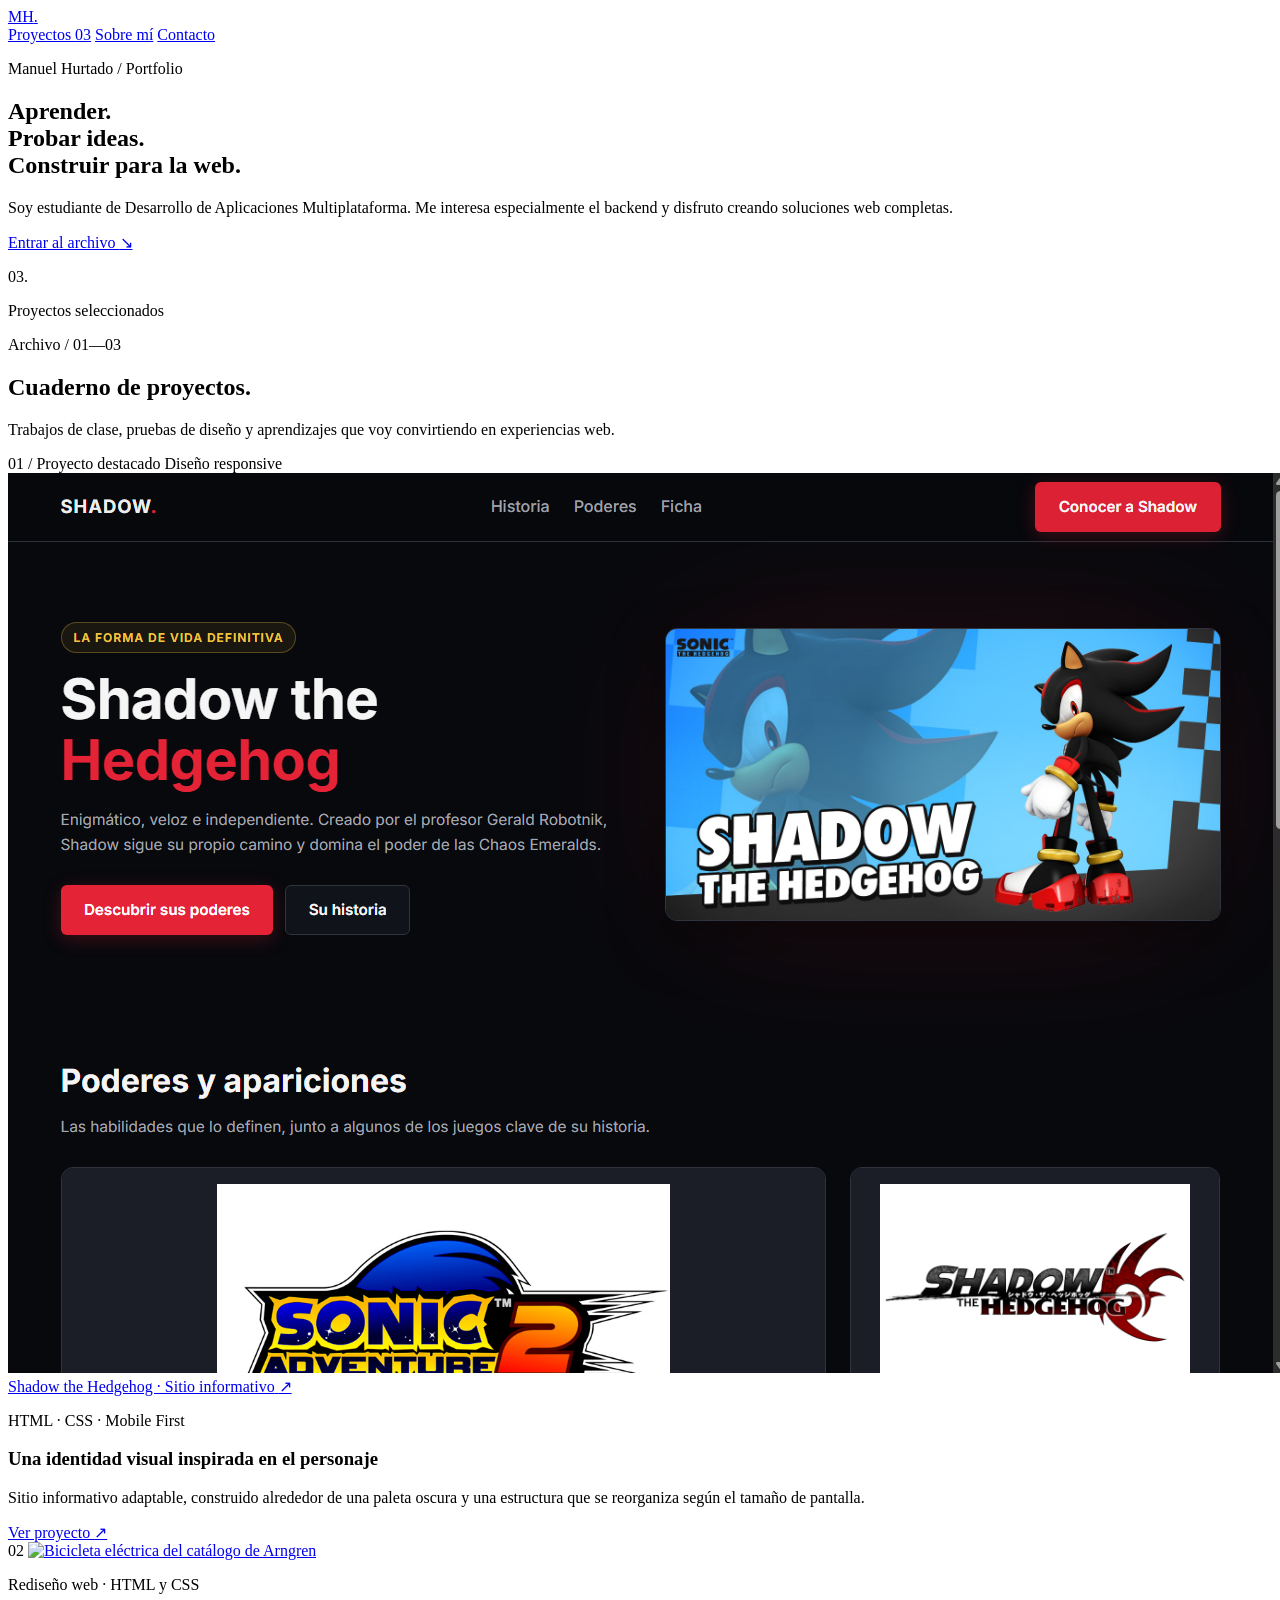
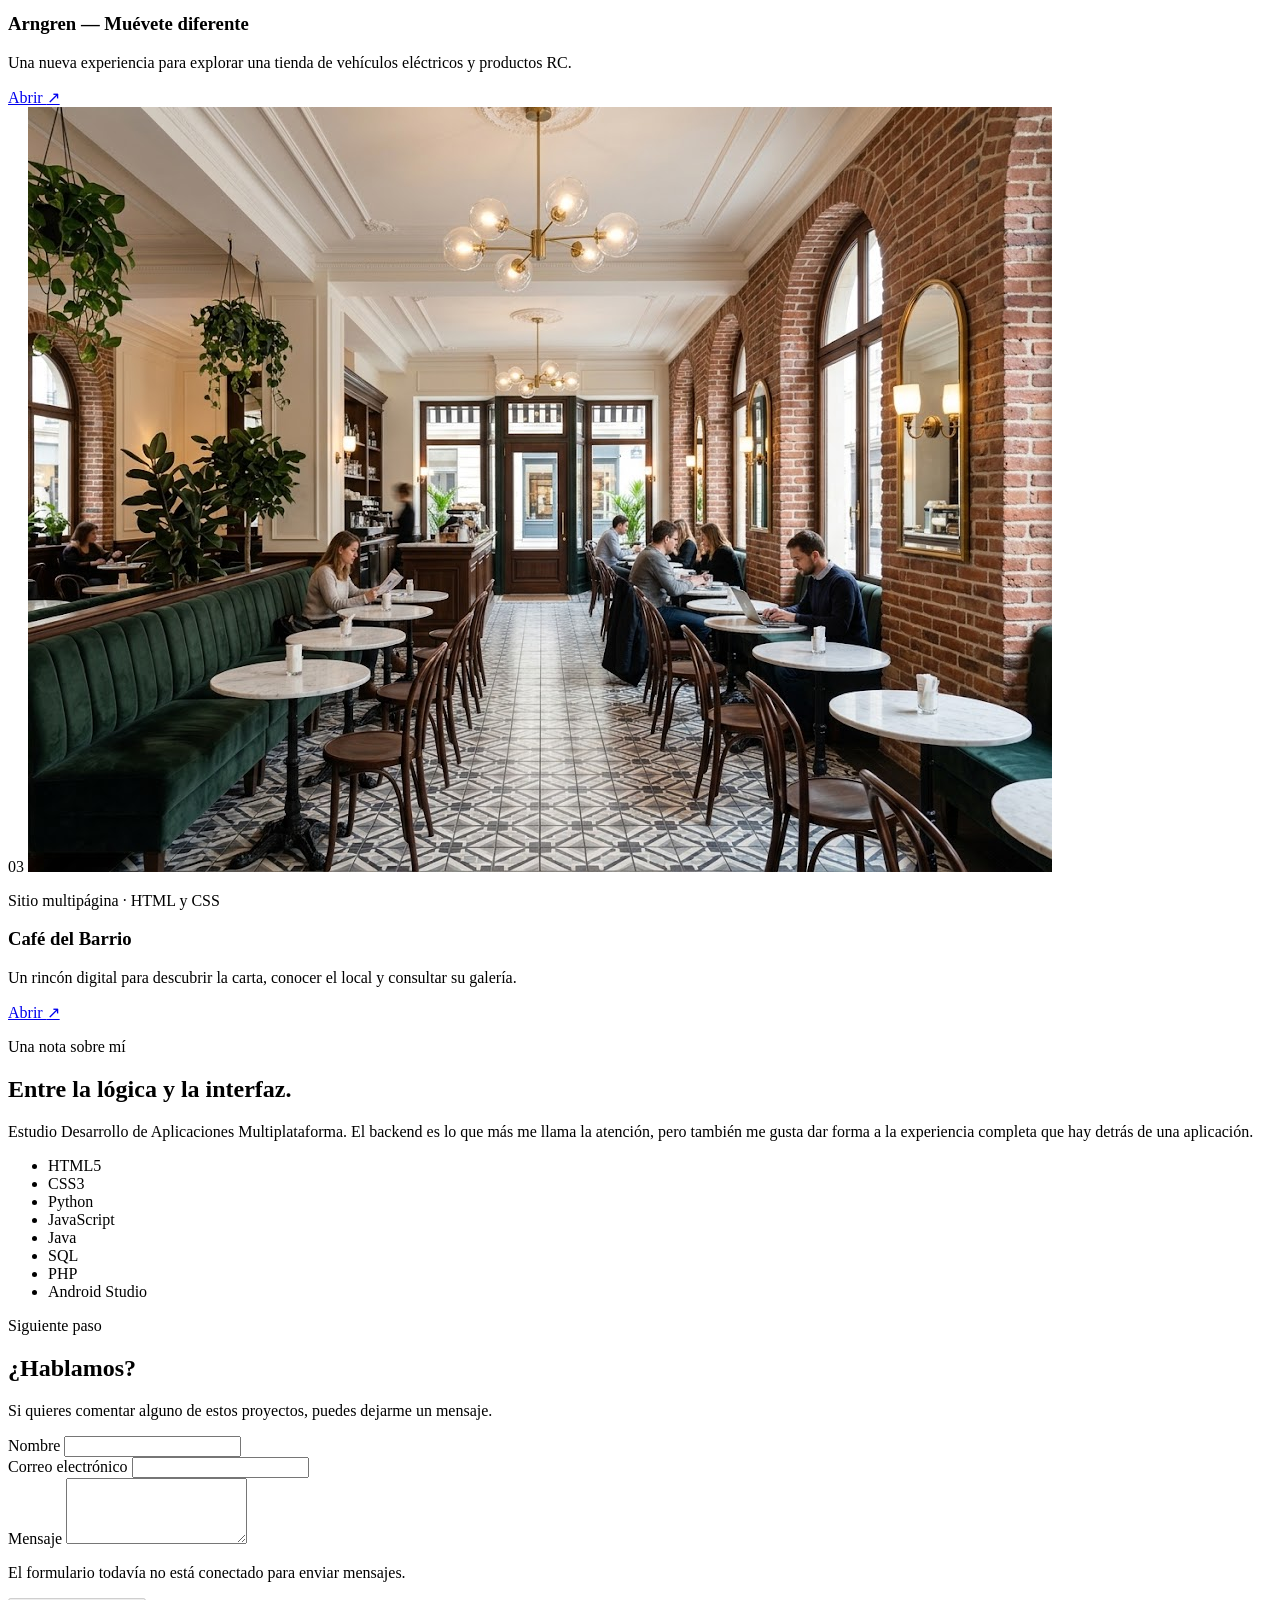
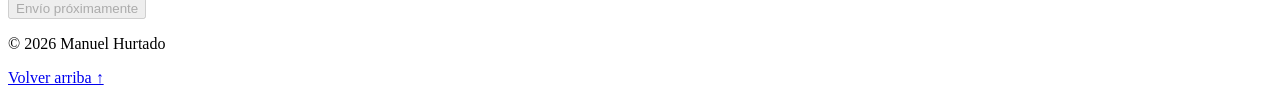
==== index.html @ 9e9264af "Add portfolio and featured projects Co-authored-by: Copilot <223556219+Copilot@users.noreply.github." ====
<!DOCTYPE html>
<html lang="es">
<head>
    <meta charset="UTF-8">
    <meta name="viewport" content="width=device-width, initial-scale=1.0">
    <meta name="theme-color" content="#0b1426">
    <meta name="description" content="Portfolio personal de Manuel Hurtado: proyectos de diseño y desarrollo web.">
    <title>Manuel Hurtado | Portfolio</title>
    <script src="https://cdn.tailwindcss.com"></script>
</head>
<body class="bg-[#0b1426] text-slate-100 antialiased">
    <header class="border-b border-white/10">
        <nav class="mx-auto flex max-w-6xl items-center justify-between px-6 py-5" aria-label="Navegación principal">
            <a href="#inicio" class="text-lg font-black tracking-tight text-white">MH<span class="text-[#dc143c]">.</span></a>
            <div class="flex gap-4 text-xs font-medium text-slate-300 sm:gap-8 sm:text-sm">
                <a href="#proyectos" class="transition hover:text-[#ff4969]">Proyectos <span class="text-[#ff4969]">03</span></a>
                <a href="#sobre-mi" class="transition hover:text-[#ff4969]">Sobre mí</a>
                <a href="#contacto" class="transition hover:text-[#ff4969]">Contacto</a>
            </div>
        </nav>
    </header>

    <main>
        <section id="inicio" class="relative overflow-hidden border-b border-white/10">
            <div aria-hidden="true" class="pointer-events-none absolute -right-32 -top-40 h-96 w-96 rounded-full bg-[#dc143c]/10 blur-3xl"></div>
            <div class="relative mx-auto grid max-w-6xl gap-12 px-6 py-20 sm:py-28 md:grid-cols-[1fr_auto] md:items-end">
                <div>
                    <p class="mb-7 flex items-center gap-3 text-xs font-bold uppercase tracking-[0.24em] text-[#ff4969]">
                        <span class="h-px w-9 bg-[#dc143c]"></span> Manuel Hurtado <span class="text-slate-500">/ Portfolio</span>
                    </p>
                    <h1 class="max-w-4xl text-5xl font-black leading-[1.04] tracking-tight text-white sm:text-7xl">
                        Aprender.<br>Probar ideas.<br><span class="text-[#dc143c]">Construir para la web.</span>
                    </h1>
                    <p class="mt-7 max-w-xl text-base leading-7 text-slate-300 sm:text-lg">
                        Soy estudiante de Desarrollo de Aplicaciones Multiplataforma. Me interesa especialmente el backend y disfruto creando soluciones web completas.
                    </p>
                    <a href="#proyectos" class="mt-8 inline-flex items-center gap-3 border-b border-[#dc143c] pb-2 font-semibold text-white transition hover:gap-5 hover:text-[#ff4969]">
                        Entrar al archivo <span aria-hidden="true" class="text-[#ff4969]">↘</span>
                    </a>
                </div>
                <aside class="flex items-center gap-5 border-l border-white/15 pl-5 md:mb-1 md:block md:max-w-44 md:pl-6" aria-label="Proyectos en el portfolio">
                    <p class="text-6xl font-black leading-none text-white sm:text-7xl">03<span class="text-[#dc143c]">.</span></p>
                    <p class="max-w-28 text-xs font-semibold uppercase leading-5 tracking-[0.16em] text-slate-400 md:mt-3">Proyectos seleccionados</p>
                </aside>
            </div>
            <span aria-hidden="true" class="absolute bottom-0 right-[8%] hidden h-20 w-px bg-gradient-to-b from-[#dc143c] to-transparent md:block"></span>
        </section>

        <section id="proyectos" class="mx-auto max-w-6xl px-6 py-20 sm:py-28">
            <div class="mb-12 grid gap-5 border-b border-white/15 pb-7 sm:grid-cols-[1fr_auto] sm:items-end">
                <div>
                    <p class="text-xs font-bold uppercase tracking-[0.24em] text-[#ff4969]">Archivo / 01—03</p>
                    <h2 class="mt-3 text-3xl font-bold tracking-tight text-white sm:text-4xl">Cuaderno de proyectos<span class="text-[#dc143c]">.</span></h2>
                </div>
                <p class="max-w-sm text-sm leading-6 text-slate-400">Trabajos de clase, pruebas de diseño y aprendizajes que voy convirtiendo en experiencias web.</p>
            </div>

            <article class="group">
                <div class="mb-4 flex items-center justify-between text-xs font-semibold uppercase tracking-[0.2em]">
                    <span class="text-[#ff4969]">01 <span class="text-slate-500">/ Proyecto destacado</span></span>
                    <span class="text-slate-500">Diseño responsive</span>
                </div>
                <a href="proyectos/shadow/index.html" class="relative block aspect-[16/10] overflow-hidden border border-white/10 bg-[#08090d]" aria-label="Abrir el proyecto Shadow the Hedgehog">
                    <img src="proyectos/shadow/captura-ordenador.png" alt="Captura de la página responsive de Shadow the Hedgehog en ordenador" class="h-full w-full object-cover object-top transition duration-500 group-hover:scale-[1.015]" loading="lazy">
                    <span class="absolute bottom-4 left-4 bg-[#0b1426]/90 px-3 py-2 text-xs font-semibold uppercase tracking-widest text-white sm:bottom-6 sm:left-6">Shadow the Hedgehog · Sitio informativo</span>
                    <span aria-hidden="true" class="absolute right-4 top-4 grid h-10 w-10 place-items-center rounded-full bg-[#dc143c] text-lg text-white transition group-hover:scale-110 sm:right-6 sm:top-6">↗</span>
                </a>
                <div class="grid gap-6 border-b border-white/15 py-6 md:grid-cols-[1fr_auto] md:items-start">
                    <div class="max-w-2xl">
                        <p class="text-xs font-semibold uppercase tracking-[0.18em] text-[#ff4969]">HTML · CSS · Mobile First</p>
                        <h3 class="mt-2 text-2xl font-bold text-white sm:text-3xl">Una identidad visual inspirada en el personaje</h3>
                        <p class="mt-3 leading-7 text-slate-300">Sitio informativo adaptable, construido alrededor de una paleta oscura y una estructura que se reorganiza según el tamaño de pantalla.</p>
                    </div>
                    <a href="proyectos/shadow/index.html" class="inline-flex w-fit items-center gap-3 border-b border-white/20 pb-2 text-sm font-semibold text-white transition hover:border-[#dc143c] hover:text-[#ff4969]">
                        Ver proyecto <span aria-hidden="true" class="text-[#ff4969]">↗</span>
                    </a>
                </div>
            </article>

            <div class="mt-2">
                <article class="group grid gap-5 border-b border-white/15 py-7 sm:grid-cols-[120px_1fr_1.2fr_auto] sm:items-center sm:gap-7">
                    <span class="text-4xl font-black tracking-tight text-[#dc143c]/80">02</span>
                    <a href="proyectos/arngren/index.html" class="relative block aspect-[4/3] overflow-hidden bg-[#e9efdf] sm:aspect-square" aria-label="Abrir el rediseño web de Arngren">
                        <img src="https://arngren.net/sitebuilder/images/elsykkel-SAMMENLEGGBAR-9T_7TK29F-247x186.jpg" alt="Bicicleta eléctrica del catálogo de Arngren" class="h-full w-full object-contain transition duration-500 group-hover:scale-105" loading="lazy">
                    </a>
                    <div>
                        <p class="text-xs font-semibold uppercase tracking-[0.18em] text-[#ff4969]">Rediseño web · HTML y CSS</p>
                        <h3 class="mt-2 text-xl font-bold text-white sm:text-2xl">Arngren — Muévete diferente</h3>
                        <p class="mt-2 text-sm leading-6 text-slate-400">Una nueva experiencia para explorar una tienda de vehículos eléctricos y productos RC.</p>
                    </div>
                    <a href="proyectos/arngren/index.html" class="inline-flex w-fit items-center gap-2 text-sm font-semibold text-white transition hover:text-[#ff4969]">
                        Abrir <span aria-hidden="true" class="text-[#ff4969]">↗</span>
                    </a>
                </article>

                <article class="group grid gap-5 border-b border-white/15 py-7 sm:grid-cols-[120px_1fr_1.2fr_auto] sm:items-center sm:gap-7">
                    <span class="text-4xl font-black tracking-tight text-[#dc143c]/80">03</span>
                    <a href="proyectos/cafe%20del%20barrio/index.html" class="relative block aspect-[4/3] overflow-hidden bg-[#21160f] sm:aspect-square" aria-label="Abrir el sitio web Café del Barrio">
                        <img src="proyectos/cafe%20del%20barrio/img/interior.jpg" alt="Interior acogedor del Café del Barrio" class="h-full w-full object-cover transition duration-500 group-hover:scale-105" loading="lazy">
                    </a>
                    <div>
                        <p class="text-xs font-semibold uppercase tracking-[0.18em] text-[#ff4969]">Sitio multipágina · HTML y CSS</p>
                        <h3 class="mt-2 text-xl font-bold text-white sm:text-2xl">Café del Barrio</h3>
                        <p class="mt-2 text-sm leading-6 text-slate-400">Un rincón digital para descubrir la carta, conocer el local y consultar su galería.</p>
                    </div>
                    <a href="proyectos/cafe%20del%20barrio/index.html" class="inline-flex w-fit items-center gap-2 text-sm font-semibold text-white transition hover:text-[#ff4969]">
                        Abrir <span aria-hidden="true" class="text-[#ff4969]">↗</span>
                    </a>
                </article>
            </div>
        </section>

        <section id="sobre-mi" class="border-y border-white/10 bg-[#101c31]">
            <div class="mx-auto grid max-w-6xl gap-8 px-6 py-16 md:grid-cols-[0.7fr_1.3fr] md:items-start md:py-20">
                <div>
                    <p class="text-xs font-bold uppercase tracking-[0.24em] text-[#ff4969]">Una nota sobre mí</p>
                    <h2 class="mt-3 text-3xl font-bold text-white">Entre la lógica y la interfaz<span class="text-[#dc143c]">.</span></h2>
                </div>
                <div>
                    <p class="max-w-2xl text-lg leading-8 text-slate-300">
                        Estudio Desarrollo de Aplicaciones Multiplataforma. El backend es lo que más me llama la atención, pero también me gusta dar forma a la experiencia completa que hay detrás de una aplicación.
                    </p>
                    <ul class="mt-6 flex flex-wrap gap-2 text-xs font-medium text-slate-200" aria-label="Tecnologías y áreas de interés">
                        <li class="border border-white/15 px-3 py-2">HTML5</li>
                        <li class="border border-white/15 px-3 py-2">CSS3</li>
                        <li class="border border-white/15 px-3 py-2">Python</li>
                        <li class="border border-white/15 px-3 py-2">JavaScript</li>
                        <li class="border border-white/15 px-3 py-2">Java</li>
                        <li class="border border-white/15 px-3 py-2">SQL</li>
                        <li class="border border-white/15 px-3 py-2">PHP</li>
                        <li class="border border-white/15 px-3 py-2">Android Studio</li>
                    </ul>
                </div>
            </div>
        </section>

        <section id="contacto" class="mx-auto grid max-w-6xl gap-8 px-6 py-20 sm:py-24 md:grid-cols-2">
            <div>
                <p class="text-xs font-bold uppercase tracking-[0.24em] text-[#ff4969]">Siguiente paso</p>
                <h2 class="mt-3 text-4xl font-black tracking-tight text-white sm:text-5xl">¿Hablamos<span class="text-[#dc143c]">?</span></h2>
                <p class="mt-5 max-w-md leading-7 text-slate-300">Si quieres comentar alguno de estos proyectos, puedes dejarme un mensaje.</p>
            </div>
            <form class="grid gap-5 sm:grid-cols-2" aria-describedby="form-note">
                <div>
                    <label for="nombre" class="mb-2 block text-sm font-medium text-slate-200">Nombre</label>
                    <input id="nombre" name="nombre" type="text" autocomplete="name" required class="w-full border border-white/15 bg-[#101c31] px-4 py-3 text-white focus:border-[#ff4969] focus:outline-none focus:ring-2 focus:ring-[#dc143c]/40">
                </div>
                <div>
                    <label for="email" class="mb-2 block text-sm font-medium text-slate-200">Correo electrónico</label>
                    <input id="email" name="email" type="email" autocomplete="email" required class="w-full border border-white/15 bg-[#101c31] px-4 py-3 text-white focus:border-[#ff4969] focus:outline-none focus:ring-2 focus:ring-[#dc143c]/40">
                </div>
                <div class="sm:col-span-2">
                    <label for="mensaje" class="mb-2 block text-sm font-medium text-slate-200">Mensaje</label>
                    <textarea id="mensaje" name="mensaje" rows="4" required class="w-full resize-y border border-white/15 bg-[#101c31] px-4 py-3 text-white focus:border-[#ff4969] focus:outline-none focus:ring-2 focus:ring-[#dc143c]/40"></textarea>
                </div>
                <p id="form-note" class="text-sm text-slate-400 sm:col-span-2">El formulario todavía no está conectado para enviar mensajes.</p>
                <button type="submit" disabled aria-describedby="form-note" class="w-fit cursor-not-allowed bg-[#dc143c]/50 px-6 py-3 font-semibold text-white/70">Envío próximamente</button>
            </form>
        </section>
    </main>

    <footer class="border-t border-white/10 px-6 py-6">
        <div class="mx-auto flex max-w-6xl flex-col gap-2 text-xs text-slate-500 sm:flex-row sm:items-center sm:justify-between">
            <p>© 2026 Manuel Hurtado</p>
            <a href="#inicio" class="transition hover:text-white">Volver arriba ↑</a>
        </div>
    </footer>
</body>
</html>
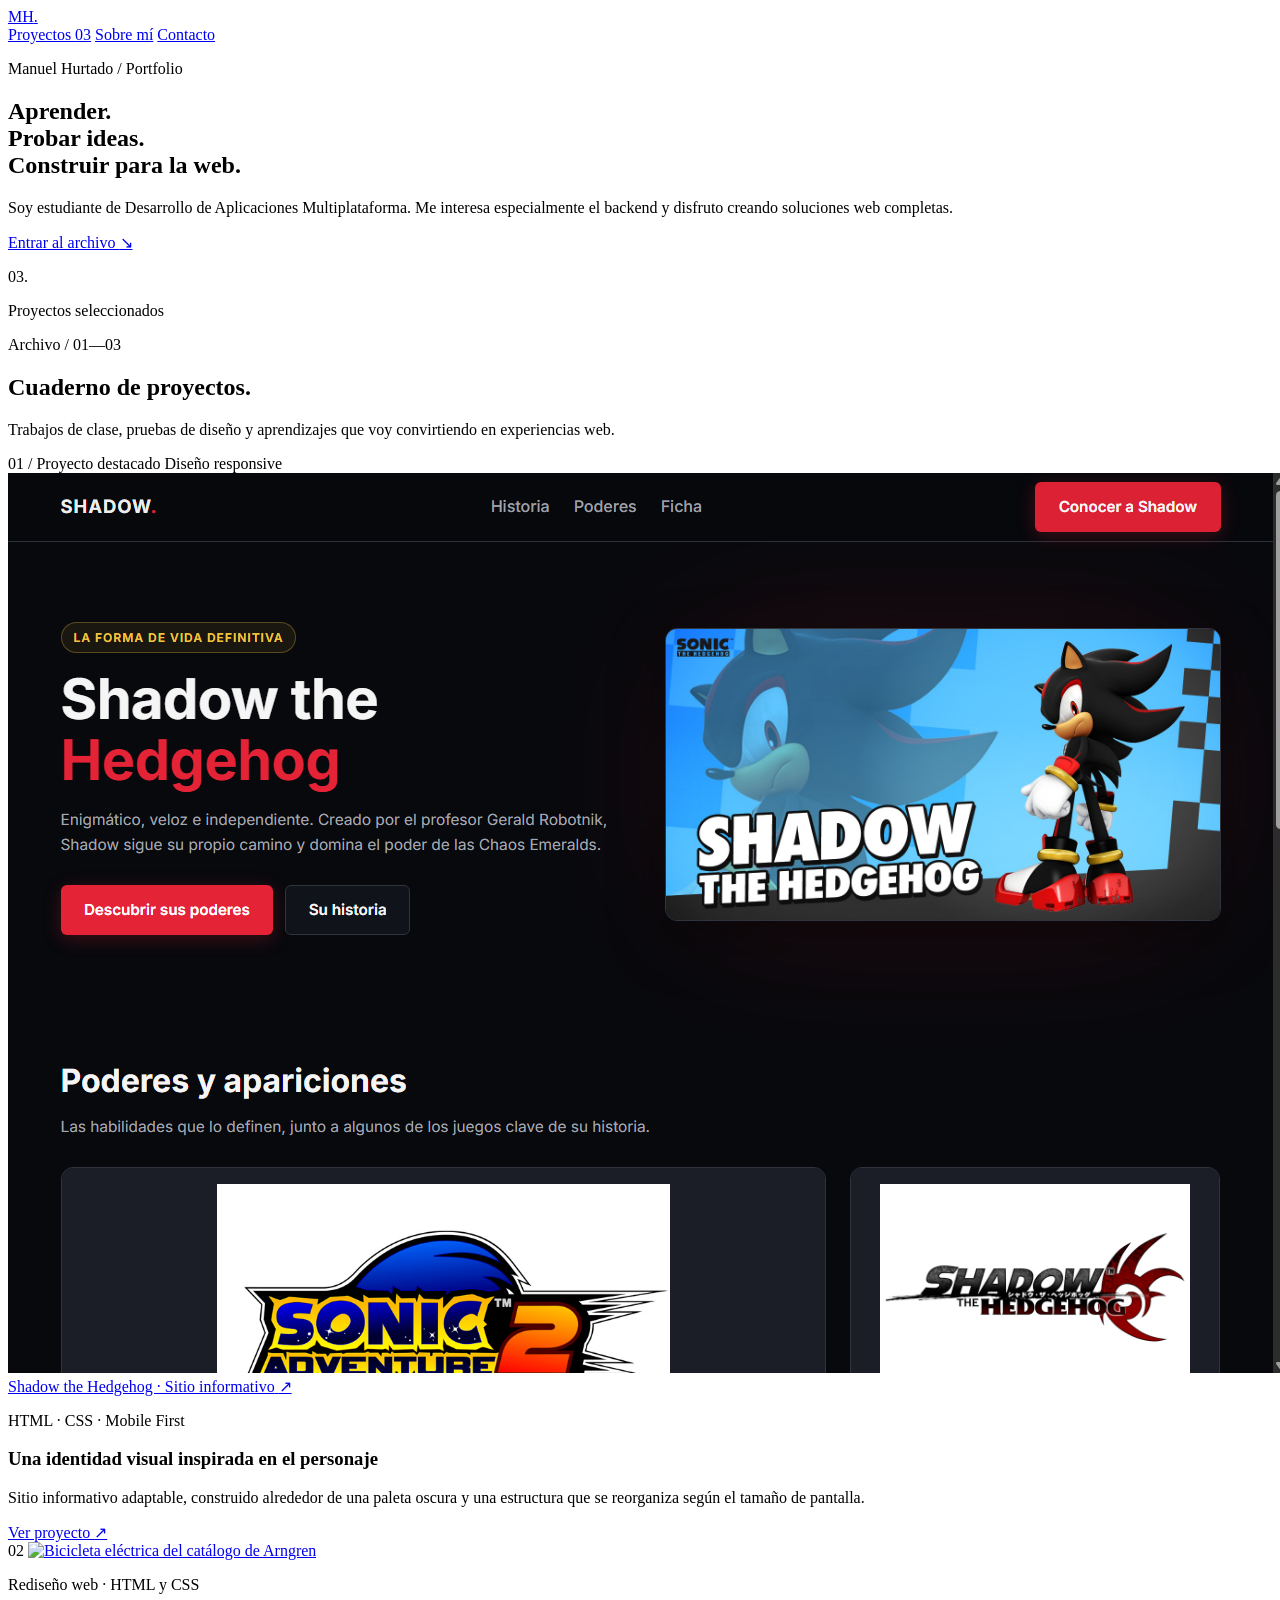
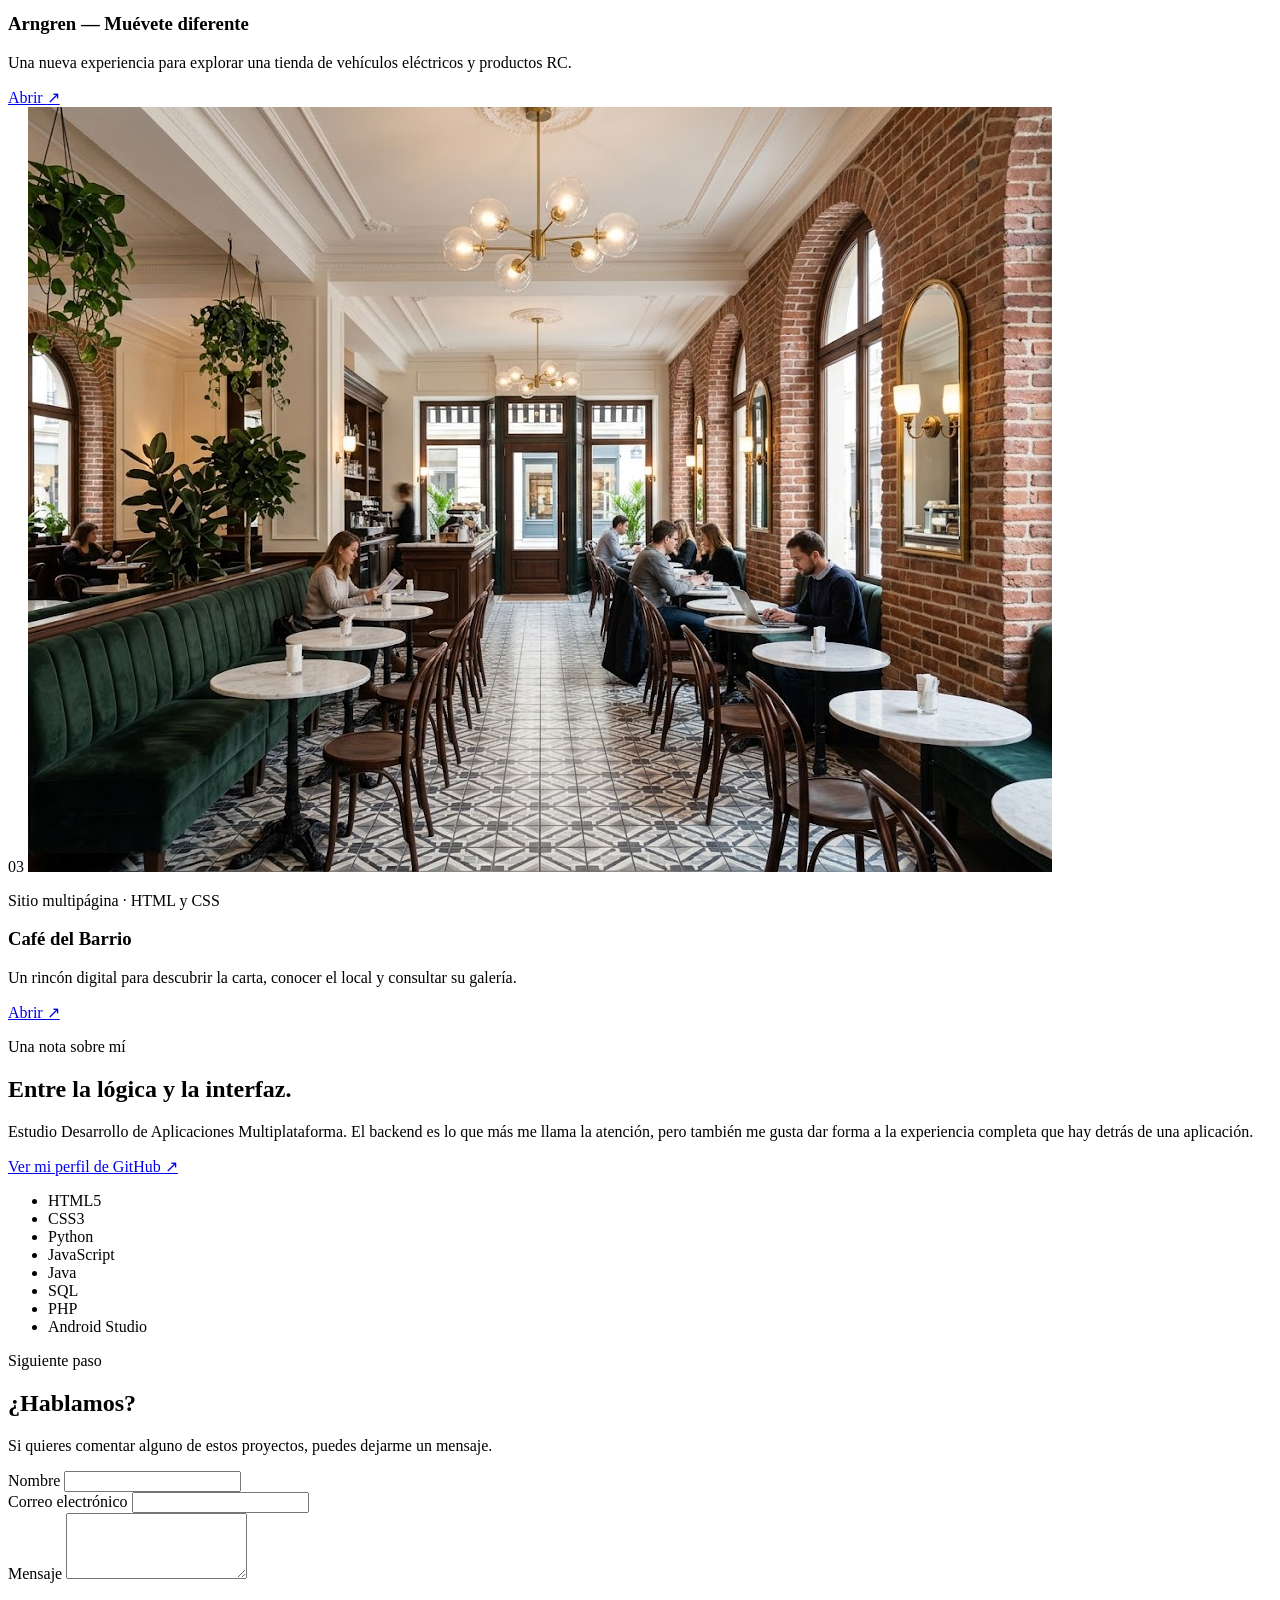
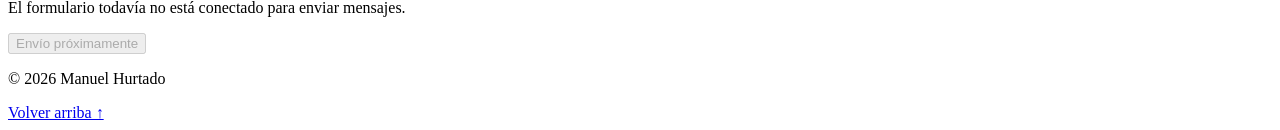
==== commit f741cdad: "Añadido enlace al github" ====
--- a/index.html
+++ b/index.html
@@ -7,6 +7,17 @@
     <meta name="description" content="Portfolio personal de Manuel Hurtado: proyectos de diseño y desarrollo web.">
     <title>Manuel Hurtado | Portfolio</title>
     <script src="https://cdn.tailwindcss.com"></script>
+    <style>
+        html {
+            scroll-behavior: smooth;
+        }
+
+        @media (prefers-reduced-motion: reduce) {
+            html {
+                scroll-behavior: auto;
+            }
+        }
+    </style>
 </head>
 <body class="bg-[#0b1426] text-slate-100 antialiased">
     <header class="border-b border-white/10">
@@ -120,6 +131,9 @@
                     <p class="max-w-2xl text-lg leading-8 text-slate-300">
                         Estudio Desarrollo de Aplicaciones Multiplataforma. El backend es lo que más me llama la atención, pero también me gusta dar forma a la experiencia completa que hay detrás de una aplicación.
                     </p>
+                    <a href="https://github.com/ManuelHurtadoMontllor" target="_blank" rel="noopener noreferrer" class="mt-5 inline-flex items-center gap-2 text-sm font-semibold text-white transition hover:text-[#ff4969]">
+                        Ver mi perfil de GitHub <span aria-hidden="true" class="text-[#ff4969]">↗</span>
+                    </a>
                     <ul class="mt-6 flex flex-wrap gap-2 text-xs font-medium text-slate-200" aria-label="Tecnologías y áreas de interés">
                         <li class="border border-white/15 px-3 py-2">HTML5</li>
                         <li class="border border-white/15 px-3 py-2">CSS3</li>
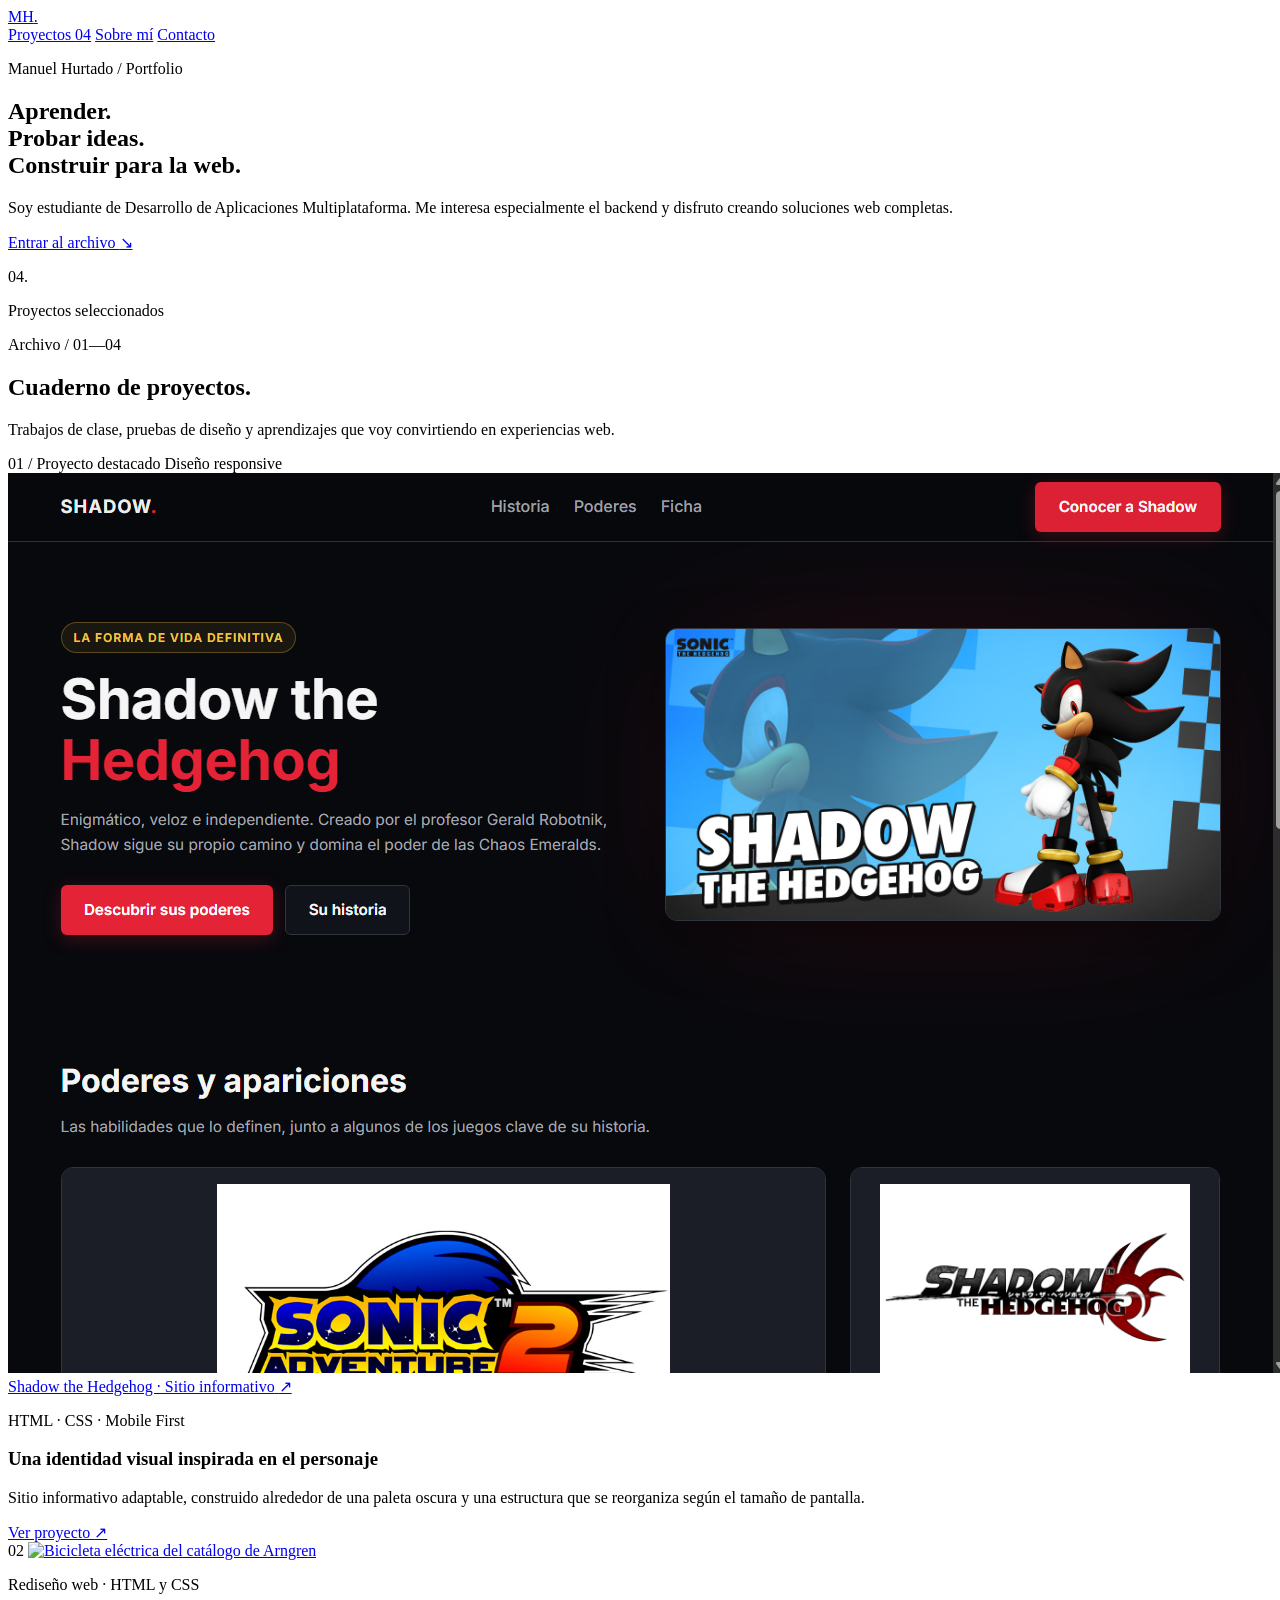
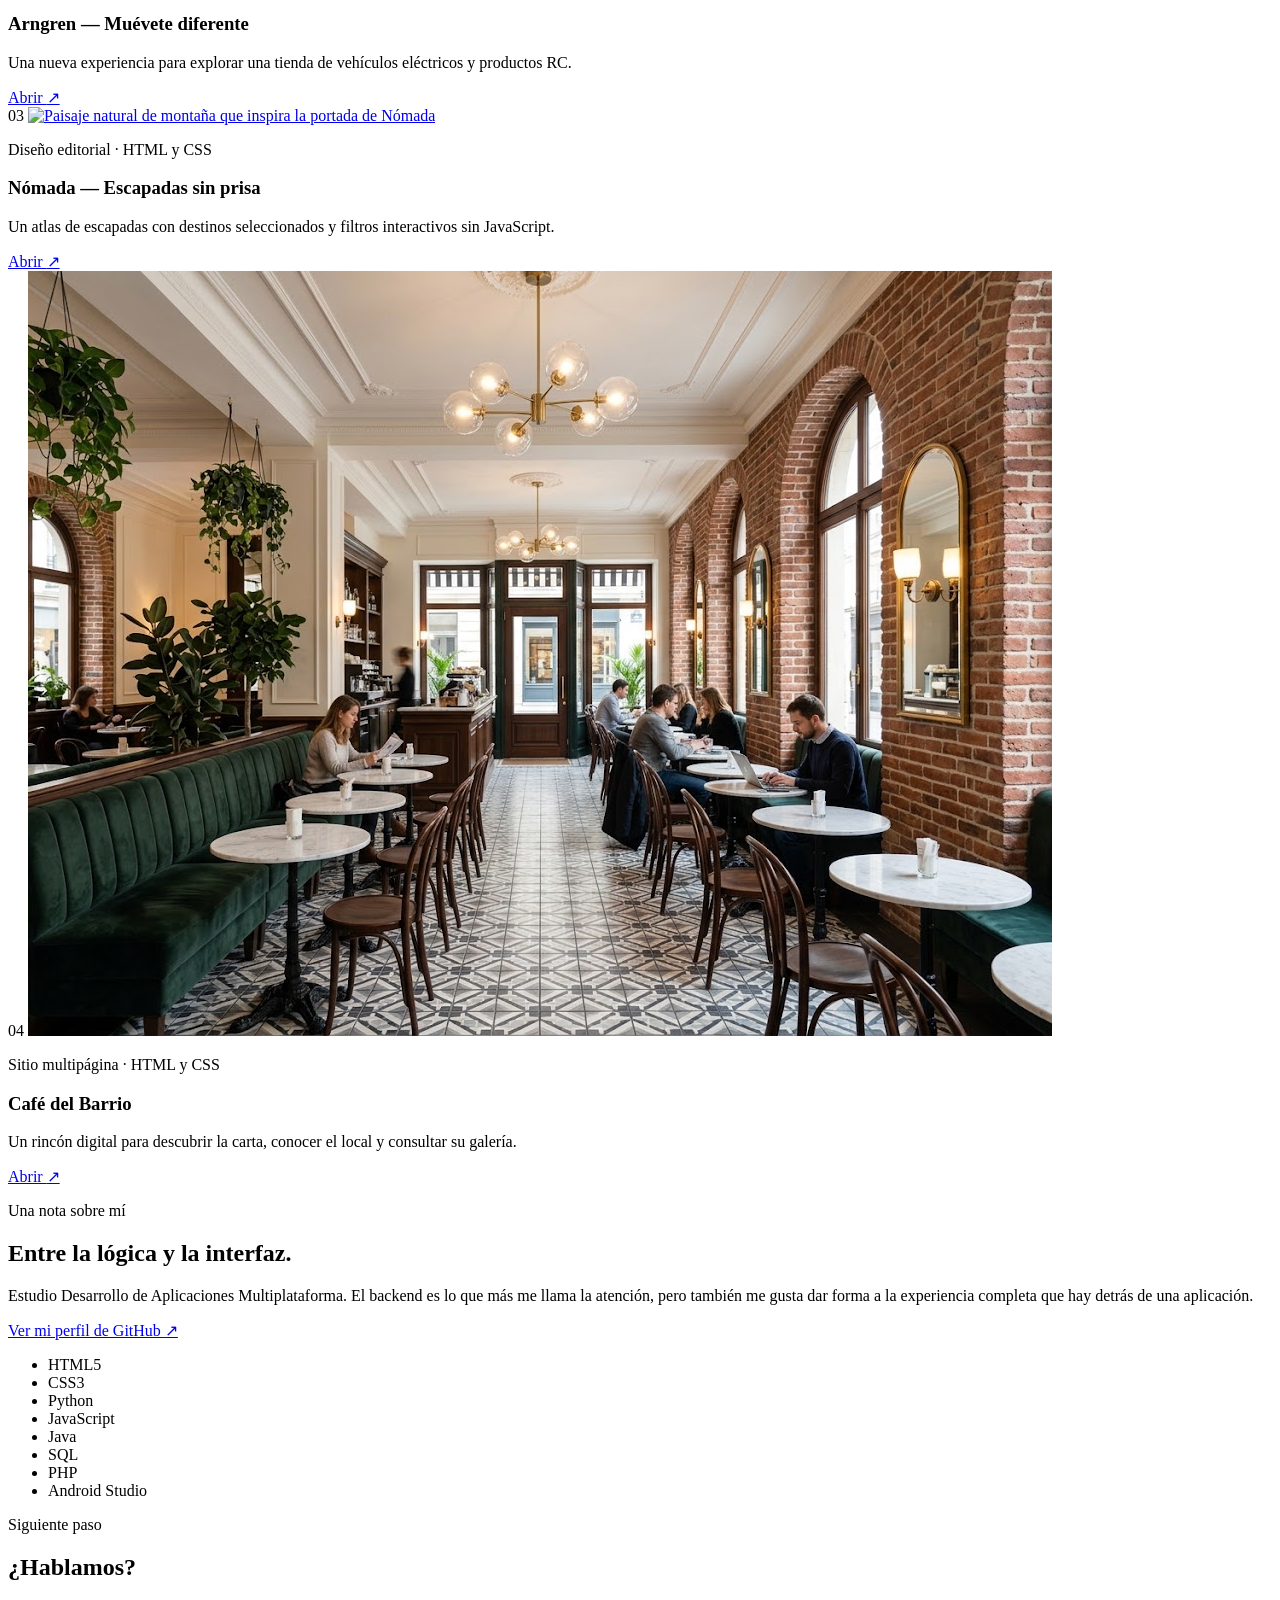
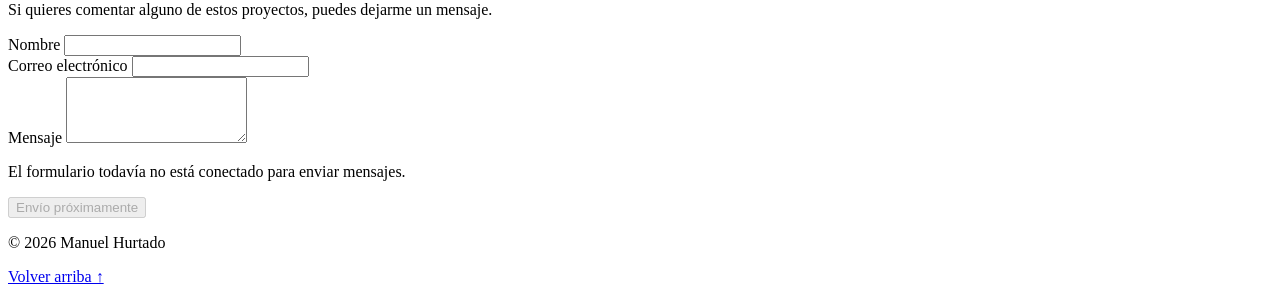
==== commit 717d0c0f: "añadido el proyecto nomada al portfolio" ====
--- a/index.html
+++ b/index.html
@@ -1,30 +1,35 @@
 <!DOCTYPE html>
 <html lang="es">
 <head>
+    <!-- Metadatos básicos para el idioma, la adaptación a móviles y la vista previa del sitio. -->
     <meta charset="UTF-8">
     <meta name="viewport" content="width=device-width, initial-scale=1.0">
     <meta name="theme-color" content="#0b1426">
     <meta name="description" content="Portfolio personal de Manuel Hurtado: proyectos de diseño y desarrollo web.">
     <title>Manuel Hurtado | Portfolio</title>
+    <!-- Tailwind CSS permite aplicar estilos mediante clases directamente en el HTML. -->
     <script src="https://cdn.tailwindcss.com"></script>
     <style>
         html {
+            /* Hace suave el desplazamiento al pulsar enlaces internos del menú. */
             scroll-behavior: smooth;
         }
 
         @media (prefers-reduced-motion: reduce) {
             html {
+                /* Respeta la preferencia del usuario de reducir las animaciones. */
                 scroll-behavior: auto;
             }
         }
     </style>
 </head>
 <body class="bg-[#0b1426] text-slate-100 antialiased">
+    <!-- Cabecera con el logotipo y enlaces que llevan a las secciones de esta página. -->
     <header class="border-b border-white/10">
         <nav class="mx-auto flex max-w-6xl items-center justify-between px-6 py-5" aria-label="Navegación principal">
             <a href="#inicio" class="text-lg font-black tracking-tight text-white">MH<span class="text-[#dc143c]">.</span></a>
             <div class="flex gap-4 text-xs font-medium text-slate-300 sm:gap-8 sm:text-sm">
-                <a href="#proyectos" class="transition hover:text-[#ff4969]">Proyectos <span class="text-[#ff4969]">03</span></a>
+                <a href="#proyectos" class="transition hover:text-[#ff4969]">Proyectos <span class="text-[#ff4969]">04</span></a>
                 <a href="#sobre-mi" class="transition hover:text-[#ff4969]">Sobre mí</a>
                 <a href="#contacto" class="transition hover:text-[#ff4969]">Contacto</a>
             </div>
@@ -32,6 +37,7 @@
     </header>
 
     <main>
+        <!-- Presentación inicial: nombre, descripción y acceso directo a los proyectos. -->
         <section id="inicio" class="relative overflow-hidden border-b border-white/10">
             <div aria-hidden="true" class="pointer-events-none absolute -right-32 -top-40 h-96 w-96 rounded-full bg-[#dc143c]/10 blur-3xl"></div>
             <div class="relative mx-auto grid max-w-6xl gap-12 px-6 py-20 sm:py-28 md:grid-cols-[1fr_auto] md:items-end">
@@ -50,17 +56,18 @@
                     </a>
                 </div>
                 <aside class="flex items-center gap-5 border-l border-white/15 pl-5 md:mb-1 md:block md:max-w-44 md:pl-6" aria-label="Proyectos en el portfolio">
-                    <p class="text-6xl font-black leading-none text-white sm:text-7xl">03<span class="text-[#dc143c]">.</span></p>
+                    <p class="text-6xl font-black leading-none text-white sm:text-7xl">04<span class="text-[#dc143c]">.</span></p>
                     <p class="max-w-28 text-xs font-semibold uppercase leading-5 tracking-[0.16em] text-slate-400 md:mt-3">Proyectos seleccionados</p>
                 </aside>
             </div>
             <span aria-hidden="true" class="absolute bottom-0 right-[8%] hidden h-20 w-px bg-gradient-to-b from-[#dc143c] to-transparent md:block"></span>
         </section>
 
+        <!-- Lista de proyectos; cada tarjeta enlaza a la página correspondiente. -->
         <section id="proyectos" class="mx-auto max-w-6xl px-6 py-20 sm:py-28">
             <div class="mb-12 grid gap-5 border-b border-white/15 pb-7 sm:grid-cols-[1fr_auto] sm:items-end">
                 <div>
-                    <p class="text-xs font-bold uppercase tracking-[0.24em] text-[#ff4969]">Archivo / 01—03</p>
+                    <p class="text-xs font-bold uppercase tracking-[0.24em] text-[#ff4969]">Archivo / 01—04</p>
                     <h2 class="mt-3 text-3xl font-bold tracking-tight text-white sm:text-4xl">Cuaderno de proyectos<span class="text-[#dc143c]">.</span></h2>
                 </div>
                 <p class="max-w-sm text-sm leading-6 text-slate-400">Trabajos de clase, pruebas de diseño y aprendizajes que voy convirtiendo en experiencias web.</p>
@@ -71,7 +78,9 @@
                     <span class="text-[#ff4969]">01 <span class="text-slate-500">/ Proyecto destacado</span></span>
                     <span class="text-slate-500">Diseño responsive</span>
                 </div>
+                <!-- La captura y el enlace permiten abrir el proyecto destacado. -->
                 <a href="proyectos/shadow/index.html" class="relative block aspect-[16/10] overflow-hidden border border-white/10 bg-[#08090d]" aria-label="Abrir el proyecto Shadow the Hedgehog">
+                    <!-- loading="lazy" aplaza la carga hasta que la imagen se acerca a la pantalla. -->
                     <img src="proyectos/shadow/captura-ordenador.png" alt="Captura de la página responsive de Shadow the Hedgehog en ordenador" class="h-full w-full object-cover object-top transition duration-500 group-hover:scale-[1.015]" loading="lazy">
                     <span class="absolute bottom-4 left-4 bg-[#0b1426]/90 px-3 py-2 text-xs font-semibold uppercase tracking-widest text-white sm:bottom-6 sm:left-6">Shadow the Hedgehog · Sitio informativo</span>
                     <span aria-hidden="true" class="absolute right-4 top-4 grid h-10 w-10 place-items-center rounded-full bg-[#dc143c] text-lg text-white transition group-hover:scale-110 sm:right-6 sm:top-6">↗</span>
@@ -92,6 +101,7 @@
                 <article class="group grid gap-5 border-b border-white/15 py-7 sm:grid-cols-[120px_1fr_1.2fr_auto] sm:items-center sm:gap-7">
                     <span class="text-4xl font-black tracking-tight text-[#dc143c]/80">02</span>
                     <a href="proyectos/arngren/index.html" class="relative block aspect-[4/3] overflow-hidden bg-[#e9efdf] sm:aspect-square" aria-label="Abrir el rediseño web de Arngren">
+                        <!-- Esta imagen se obtiene desde el sitio de Arngren y se carga al acercarse a la pantalla. -->
                         <img src="https://arngren.net/sitebuilder/images/elsykkel-SAMMENLEGGBAR-9T_7TK29F-247x186.jpg" alt="Bicicleta eléctrica del catálogo de Arngren" class="h-full w-full object-contain transition duration-500 group-hover:scale-105" loading="lazy">
                     </a>
                     <div>
@@ -106,6 +116,21 @@
 
                 <article class="group grid gap-5 border-b border-white/15 py-7 sm:grid-cols-[120px_1fr_1.2fr_auto] sm:items-center sm:gap-7">
                     <span class="text-4xl font-black tracking-tight text-[#dc143c]/80">03</span>
+                    <a href="proyectos/nomada/index.html" class="relative block aspect-[4/3] overflow-hidden bg-[#384b40] sm:aspect-square" aria-label="Abrir el sitio web Nómada">
+                        <img src="https://images.unsplash.com/photo-1470770841072-f978cf4d019e?auto=format&amp;fit=crop&amp;w=1000&amp;q=85" alt="Paisaje natural de montaña que inspira la portada de Nómada" class="h-full w-full object-cover transition duration-500 group-hover:scale-105" loading="lazy">
+                    </a>
+                    <div>
+                        <p class="text-xs font-semibold uppercase tracking-[0.18em] text-[#ff4969]">Diseño editorial · HTML y CSS</p>
+                        <h3 class="mt-2 text-xl font-bold text-white sm:text-2xl">Nómada — Escapadas sin prisa</h3>
+                        <p class="mt-2 text-sm leading-6 text-slate-400">Un atlas de escapadas con destinos seleccionados y filtros interactivos sin JavaScript.</p>
+                    </div>
+                    <a href="proyectos/nomada/index.html" class="inline-flex w-fit items-center gap-2 text-sm font-semibold text-white transition hover:text-[#ff4969]">
+                        Abrir <span aria-hidden="true" class="text-[#ff4969]">↗</span>
+                    </a>
+                </article>
+
+                <article class="group grid gap-5 border-b border-white/15 py-7 sm:grid-cols-[120px_1fr_1.2fr_auto] sm:items-center sm:gap-7">
+                    <span class="text-4xl font-black tracking-tight text-[#dc143c]/80">04</span>
                     <a href="proyectos/cafe%20del%20barrio/index.html" class="relative block aspect-[4/3] overflow-hidden bg-[#21160f] sm:aspect-square" aria-label="Abrir el sitio web Café del Barrio">
                         <img src="proyectos/cafe%20del%20barrio/img/interior.jpg" alt="Interior acogedor del Café del Barrio" class="h-full w-full object-cover transition duration-500 group-hover:scale-105" loading="lazy">
                     </a>
@@ -121,6 +146,7 @@
             </div>
         </section>
 
+        <!-- Información personal, perfil público de GitHub y tecnologías de interés. -->
         <section id="sobre-mi" class="border-y border-white/10 bg-[#101c31]">
             <div class="mx-auto grid max-w-6xl gap-8 px-6 py-16 md:grid-cols-[0.7fr_1.3fr] md:items-start md:py-20">
                 <div>
@@ -131,6 +157,7 @@
                     <p class="max-w-2xl text-lg leading-8 text-slate-300">
                         Estudio Desarrollo de Aplicaciones Multiplataforma. El backend es lo que más me llama la atención, pero también me gusta dar forma a la experiencia completa que hay detrás de una aplicación.
                     </p>
+                    <!-- target="_blank" abre GitHub en otra pestaña; rel evita acceso desde esa pestaña. -->
                     <a href="https://github.com/ManuelHurtadoMontllor" target="_blank" rel="noopener noreferrer" class="mt-5 inline-flex items-center gap-2 text-sm font-semibold text-white transition hover:text-[#ff4969]">
                         Ver mi perfil de GitHub <span aria-hidden="true" class="text-[#ff4969]">↗</span>
                     </a>
@@ -148,6 +175,7 @@
             </div>
         </section>
 
+        <!-- Formulario de contacto visual: todavía no envía datos porque no tiene backend conectado. -->
         <section id="contacto" class="mx-auto grid max-w-6xl gap-8 px-6 py-20 sm:py-24 md:grid-cols-2">
             <div>
                 <p class="text-xs font-bold uppercase tracking-[0.24em] text-[#ff4969]">Siguiente paso</p>
@@ -168,11 +196,13 @@
                     <textarea id="mensaje" name="mensaje" rows="4" required class="w-full resize-y border border-white/15 bg-[#101c31] px-4 py-3 text-white focus:border-[#ff4969] focus:outline-none focus:ring-2 focus:ring-[#dc143c]/40"></textarea>
                 </div>
                 <p id="form-note" class="text-sm text-slate-400 sm:col-span-2">El formulario todavía no está conectado para enviar mensajes.</p>
+                <!-- El botón está desactivado para indicar que el envío aún no está disponible. -->
                 <button type="submit" disabled aria-describedby="form-note" class="w-fit cursor-not-allowed bg-[#dc143c]/50 px-6 py-3 font-semibold text-white/70">Envío próximamente</button>
             </form>
         </section>
     </main>
 
+    <!-- Pie de página con el copyright y un enlace para volver al inicio. -->
     <footer class="border-t border-white/10 px-6 py-6">
         <div class="mx-auto flex max-w-6xl flex-col gap-2 text-xs text-slate-500 sm:flex-row sm:items-center sm:justify-between">
             <p>© 2026 Manuel Hurtado</p>
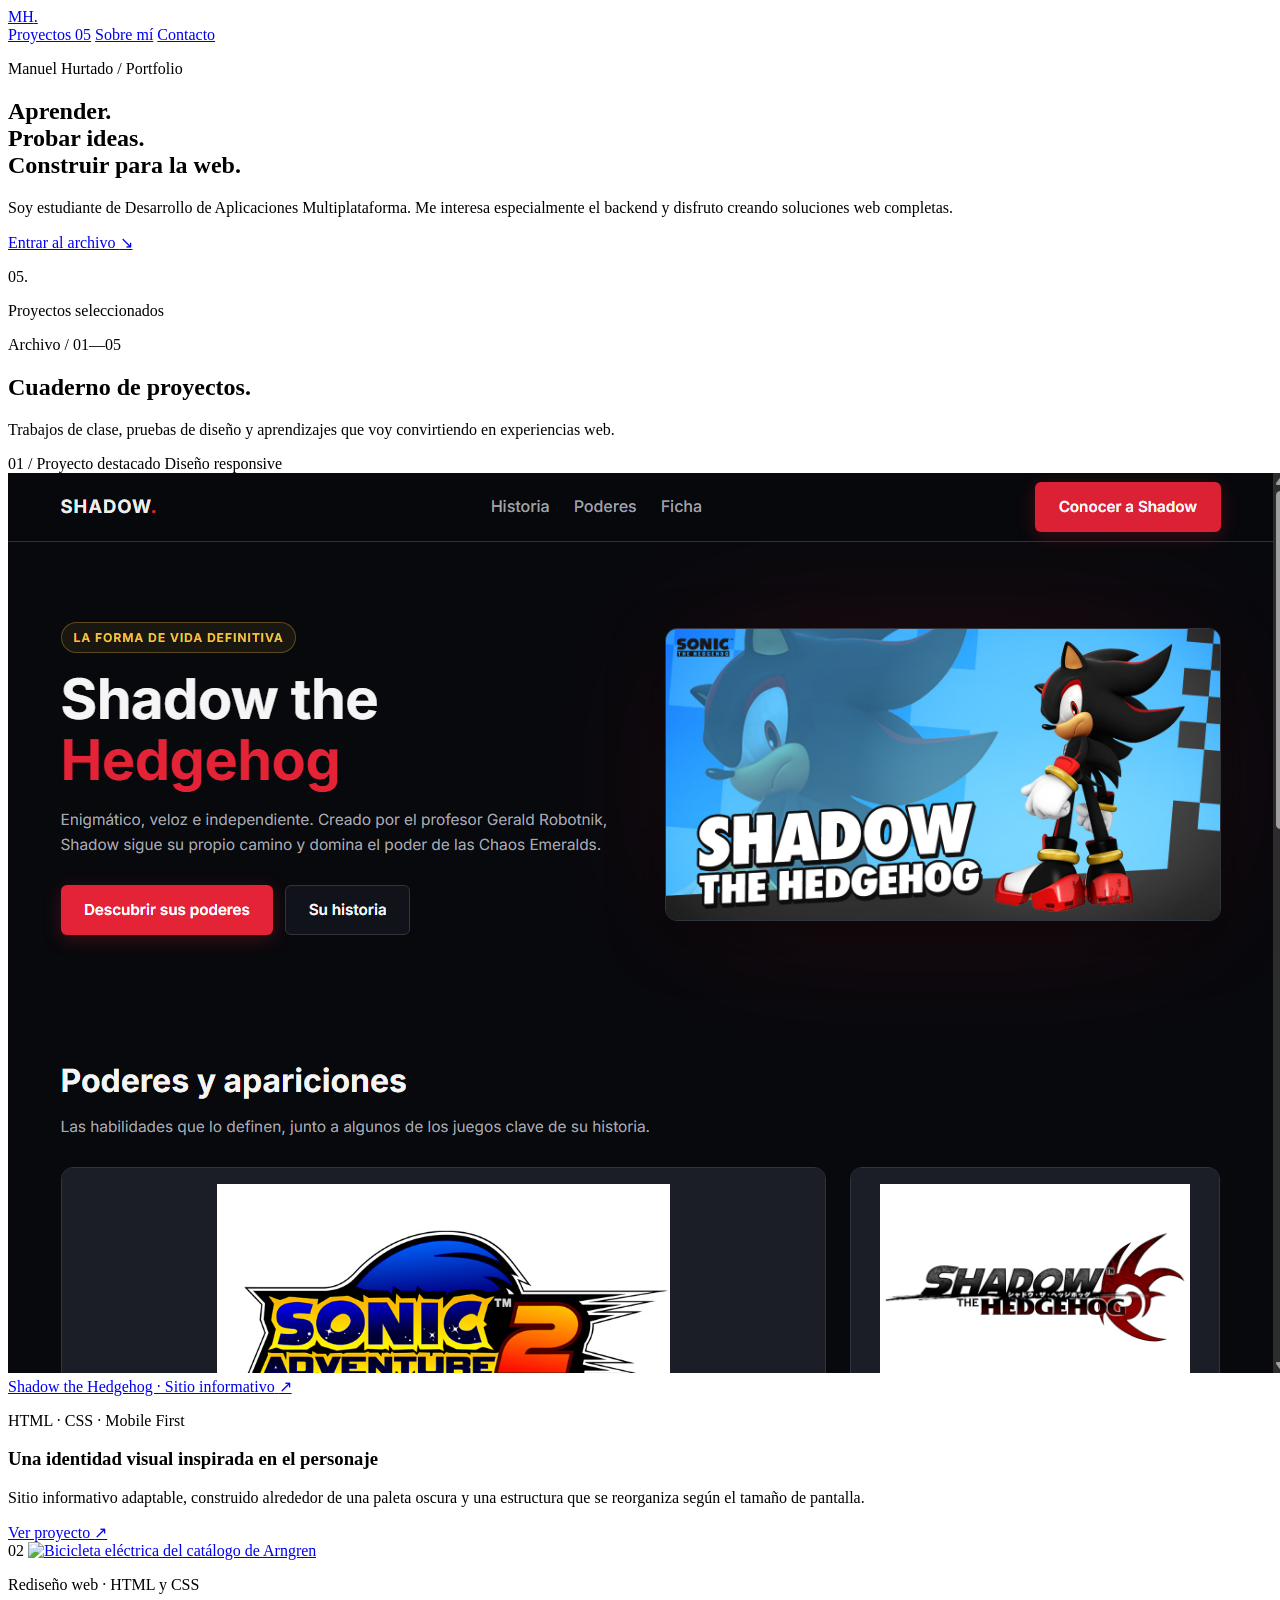
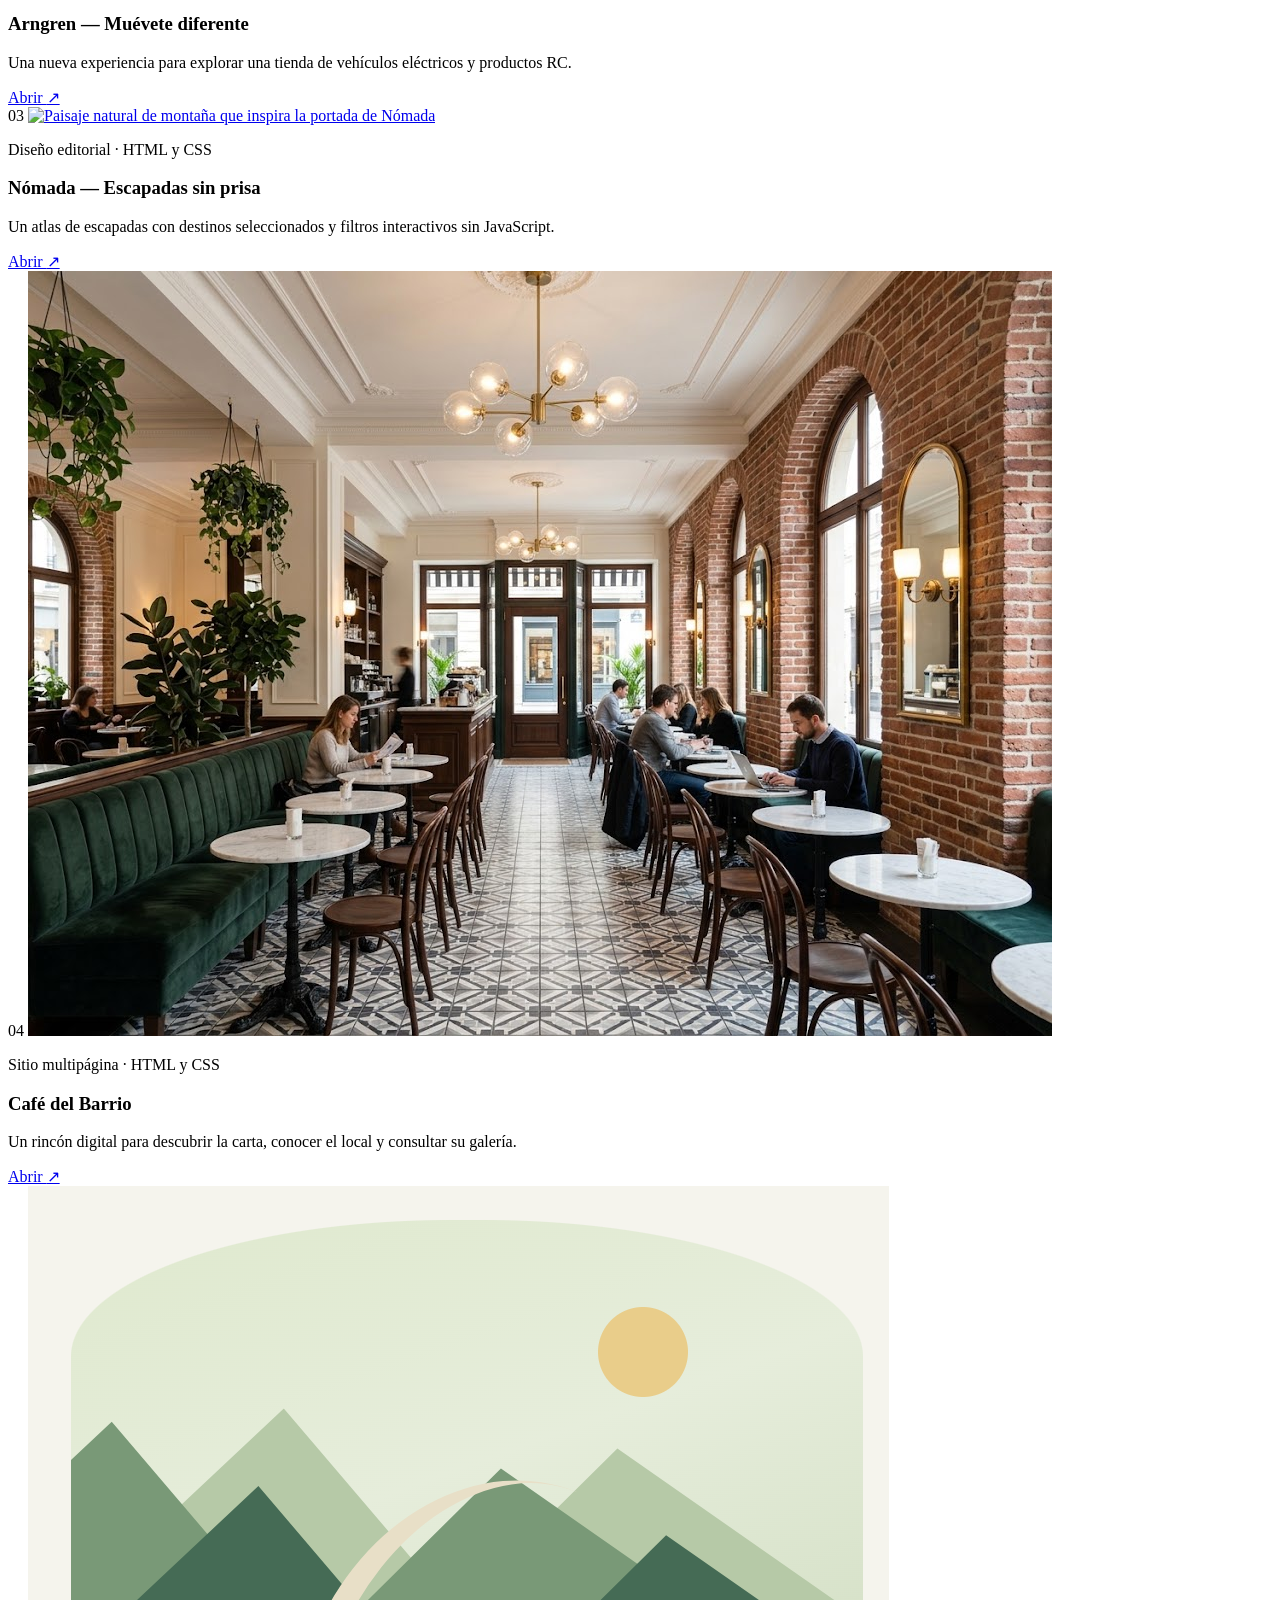
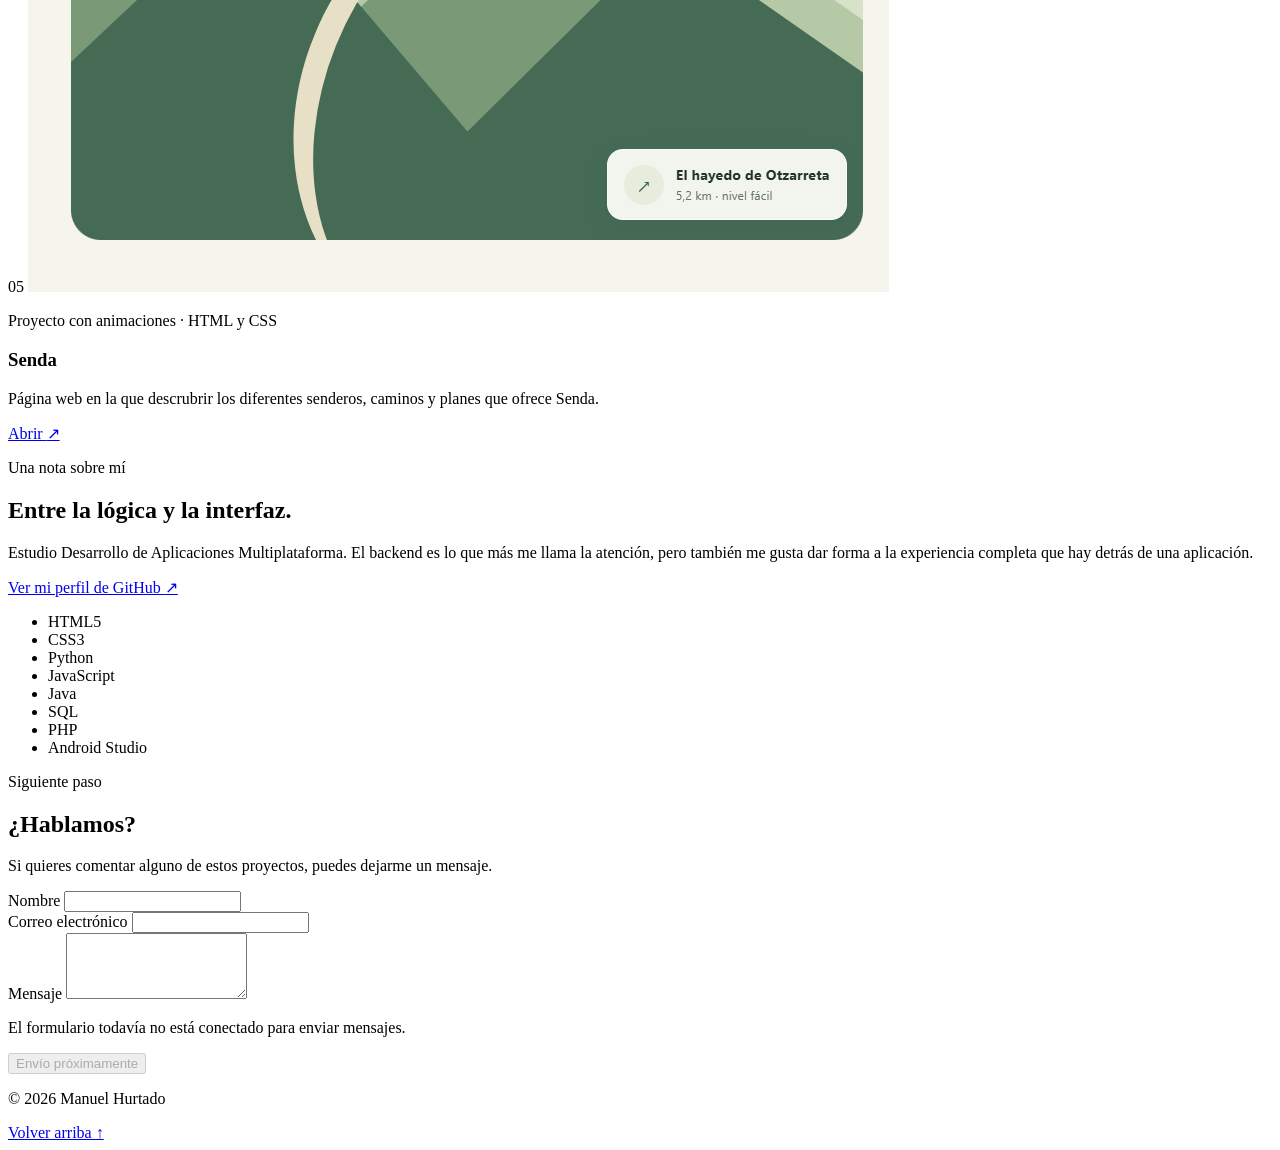
==== commit 3bac44d0: "update: añadido proyecto senda y su captura al index, con su enlace." ====
--- a/index.html
+++ b/index.html
@@ -29,7 +29,7 @@
         <nav class="mx-auto flex max-w-6xl items-center justify-between px-6 py-5" aria-label="Navegación principal">
             <a href="#inicio" class="text-lg font-black tracking-tight text-white">MH<span class="text-[#dc143c]">.</span></a>
             <div class="flex gap-4 text-xs font-medium text-slate-300 sm:gap-8 sm:text-sm">
-                <a href="#proyectos" class="transition hover:text-[#ff4969]">Proyectos <span class="text-[#ff4969]">04</span></a>
+                <a href="#proyectos" class="transition hover:text-[#ff4969]">Proyectos <span class="text-[#ff4969]">05</span></a>
                 <a href="#sobre-mi" class="transition hover:text-[#ff4969]">Sobre mí</a>
                 <a href="#contacto" class="transition hover:text-[#ff4969]">Contacto</a>
             </div>
@@ -56,7 +56,7 @@
                     </a>
                 </div>
                 <aside class="flex items-center gap-5 border-l border-white/15 pl-5 md:mb-1 md:block md:max-w-44 md:pl-6" aria-label="Proyectos en el portfolio">
-                    <p class="text-6xl font-black leading-none text-white sm:text-7xl">04<span class="text-[#dc143c]">.</span></p>
+                    <p class="text-6xl font-black leading-none text-white sm:text-7xl">05<span class="text-[#dc143c]">.</span></p>
                     <p class="max-w-28 text-xs font-semibold uppercase leading-5 tracking-[0.16em] text-slate-400 md:mt-3">Proyectos seleccionados</p>
                 </aside>
             </div>
@@ -67,7 +67,7 @@
         <section id="proyectos" class="mx-auto max-w-6xl px-6 py-20 sm:py-28">
             <div class="mb-12 grid gap-5 border-b border-white/15 pb-7 sm:grid-cols-[1fr_auto] sm:items-end">
                 <div>
-                    <p class="text-xs font-bold uppercase tracking-[0.24em] text-[#ff4969]">Archivo / 01—04</p>
+                    <p class="text-xs font-bold uppercase tracking-[0.24em] text-[#ff4969]">Archivo / 01—05</p>
                     <h2 class="mt-3 text-3xl font-bold tracking-tight text-white sm:text-4xl">Cuaderno de proyectos<span class="text-[#dc143c]">.</span></h2>
                 </div>
                 <p class="max-w-sm text-sm leading-6 text-slate-400">Trabajos de clase, pruebas de diseño y aprendizajes que voy convirtiendo en experiencias web.</p>
@@ -143,6 +143,21 @@
                         Abrir <span aria-hidden="true" class="text-[#ff4969]">↗</span>
                     </a>
                 </article>
+
+                <article class="group grid gap-5 border-b border-white/15 py-7 sm:grid-cols-[120px_1fr_1.2fr_auto] sm:items-center sm:gap-7">
+                    <span class="text-4xl font-black tracking-tight text-[#dc143c]/80">05</span>
+                    <a href="https://manuelhurtadomontllor.github.io/ProyectoWebAnimacionesCSS/" class="relative block aspect-[4/3] overflow-hidden bg-[#f4f3ec] sm:aspect-square" aria-label="Abrir el sitio web de Senda">
+                        <img src="proyectos/senda/senda.png" alt="Vista de inicio del sitio web de Senda" class="h-full w-full object-contain" loading="lazy">
+                    </a>
+                    <div>
+                        <p class="text-xs font-semibold uppercase tracking-[0.18em] text-[#ff4969]">Proyecto con animaciones · HTML y CSS</p>
+                        <h3 class="mt-2 text-xl font-bold text-white sm:text-2xl">Senda</h3>
+                        <p class="mt-2 text-sm leading-6 text-slate-400">Página web en la que descrubrir los diferentes senderos, caminos y planes que ofrece Senda.</p>
+                    </div>
+                    <a href="https://manuelhurtadomontllor.github.io/ProyectoWebAnimacionesCSS/" class="inline-flex w-fit items-center gap-2 text-sm font-semibold text-white transition hover:text-[#ff4969]">
+                        Abrir <span aria-hidden="true" class="text-[#ff4969]">↗</span>
+                    </a>
+                </article>
             </div>
         </section>
 
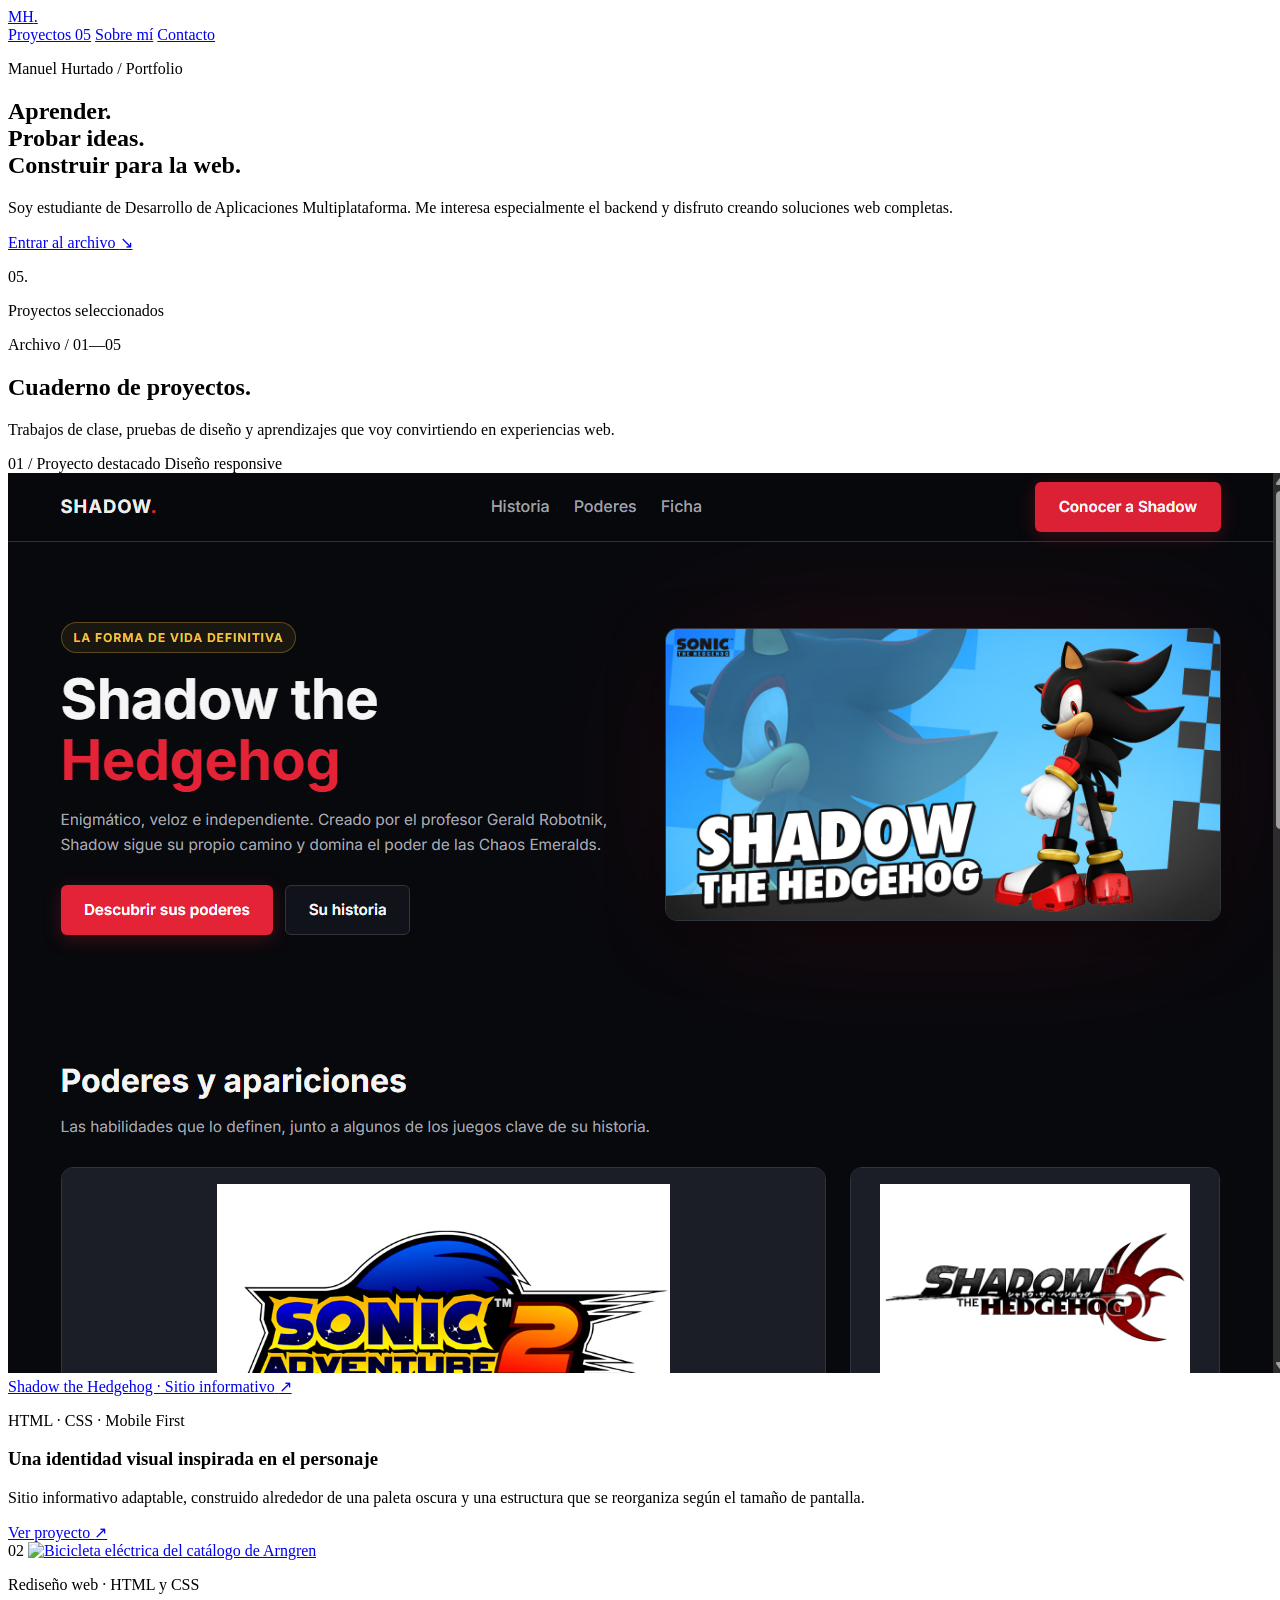
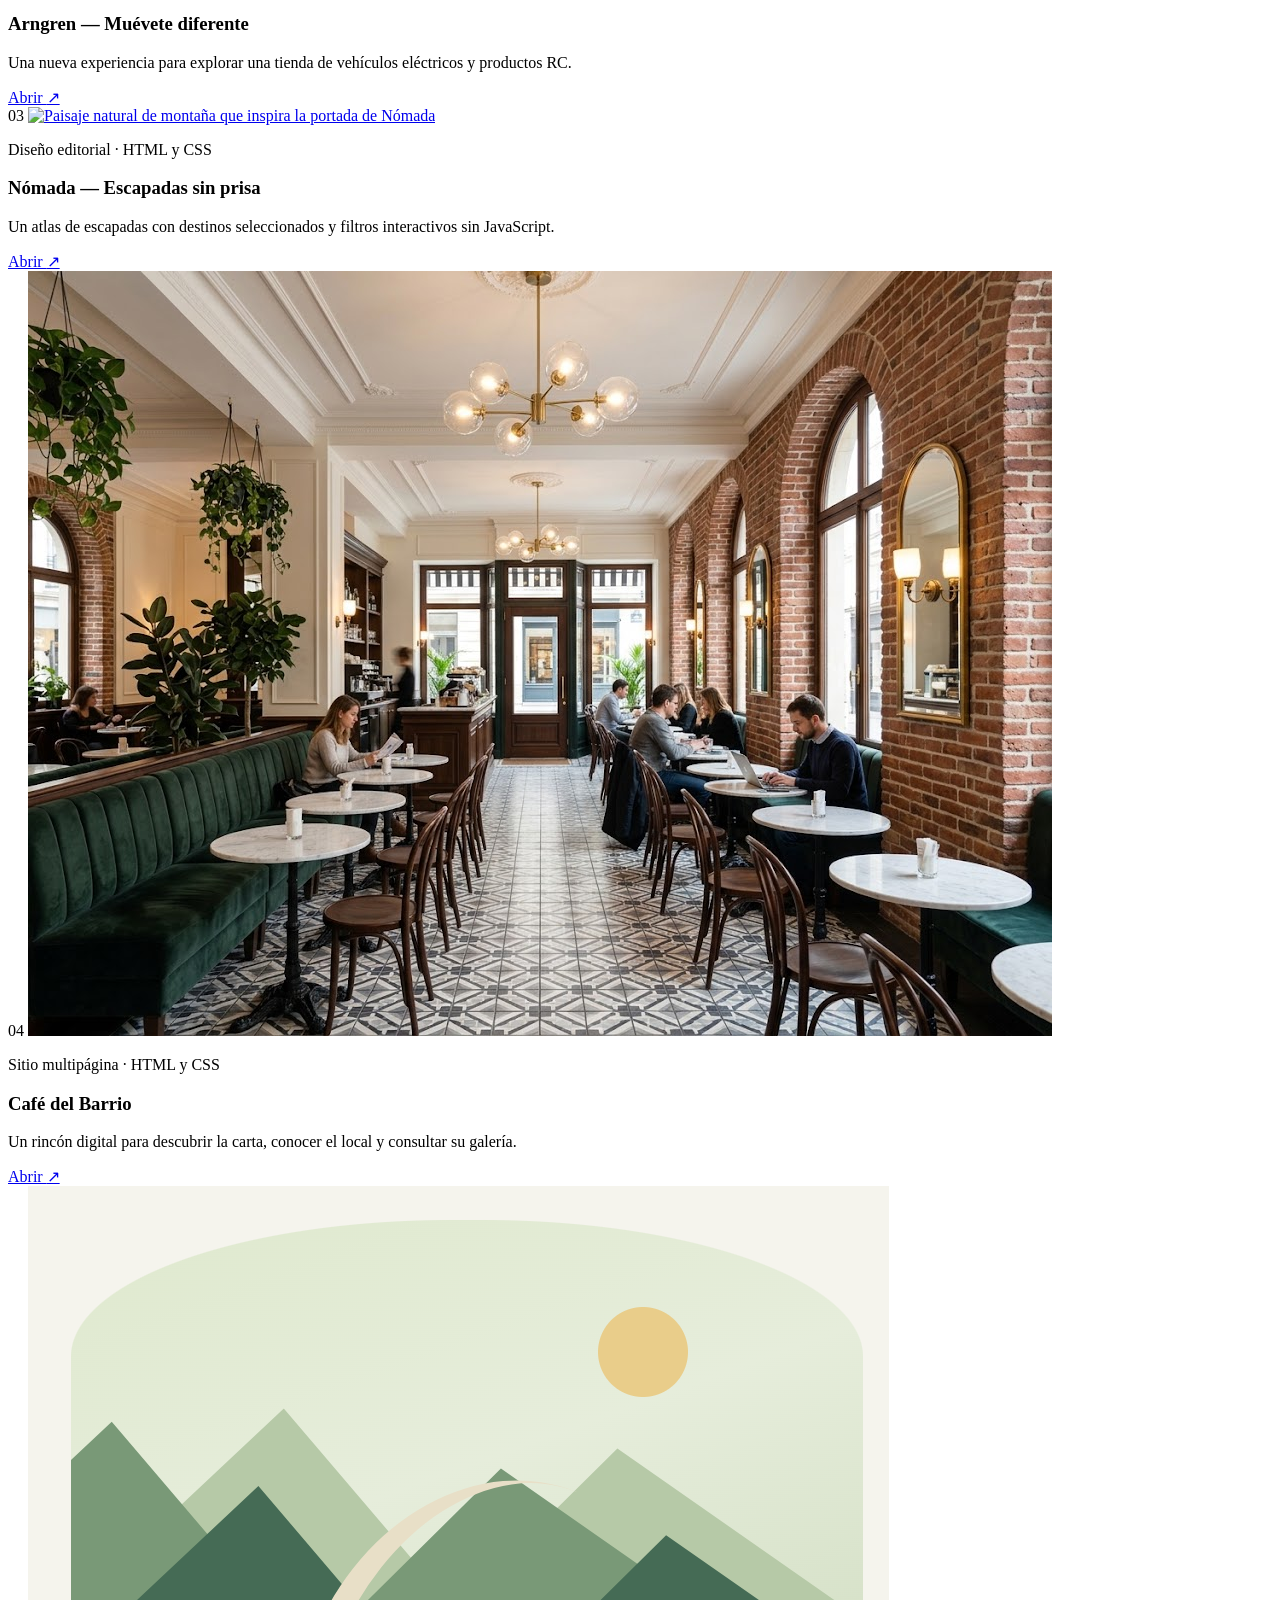
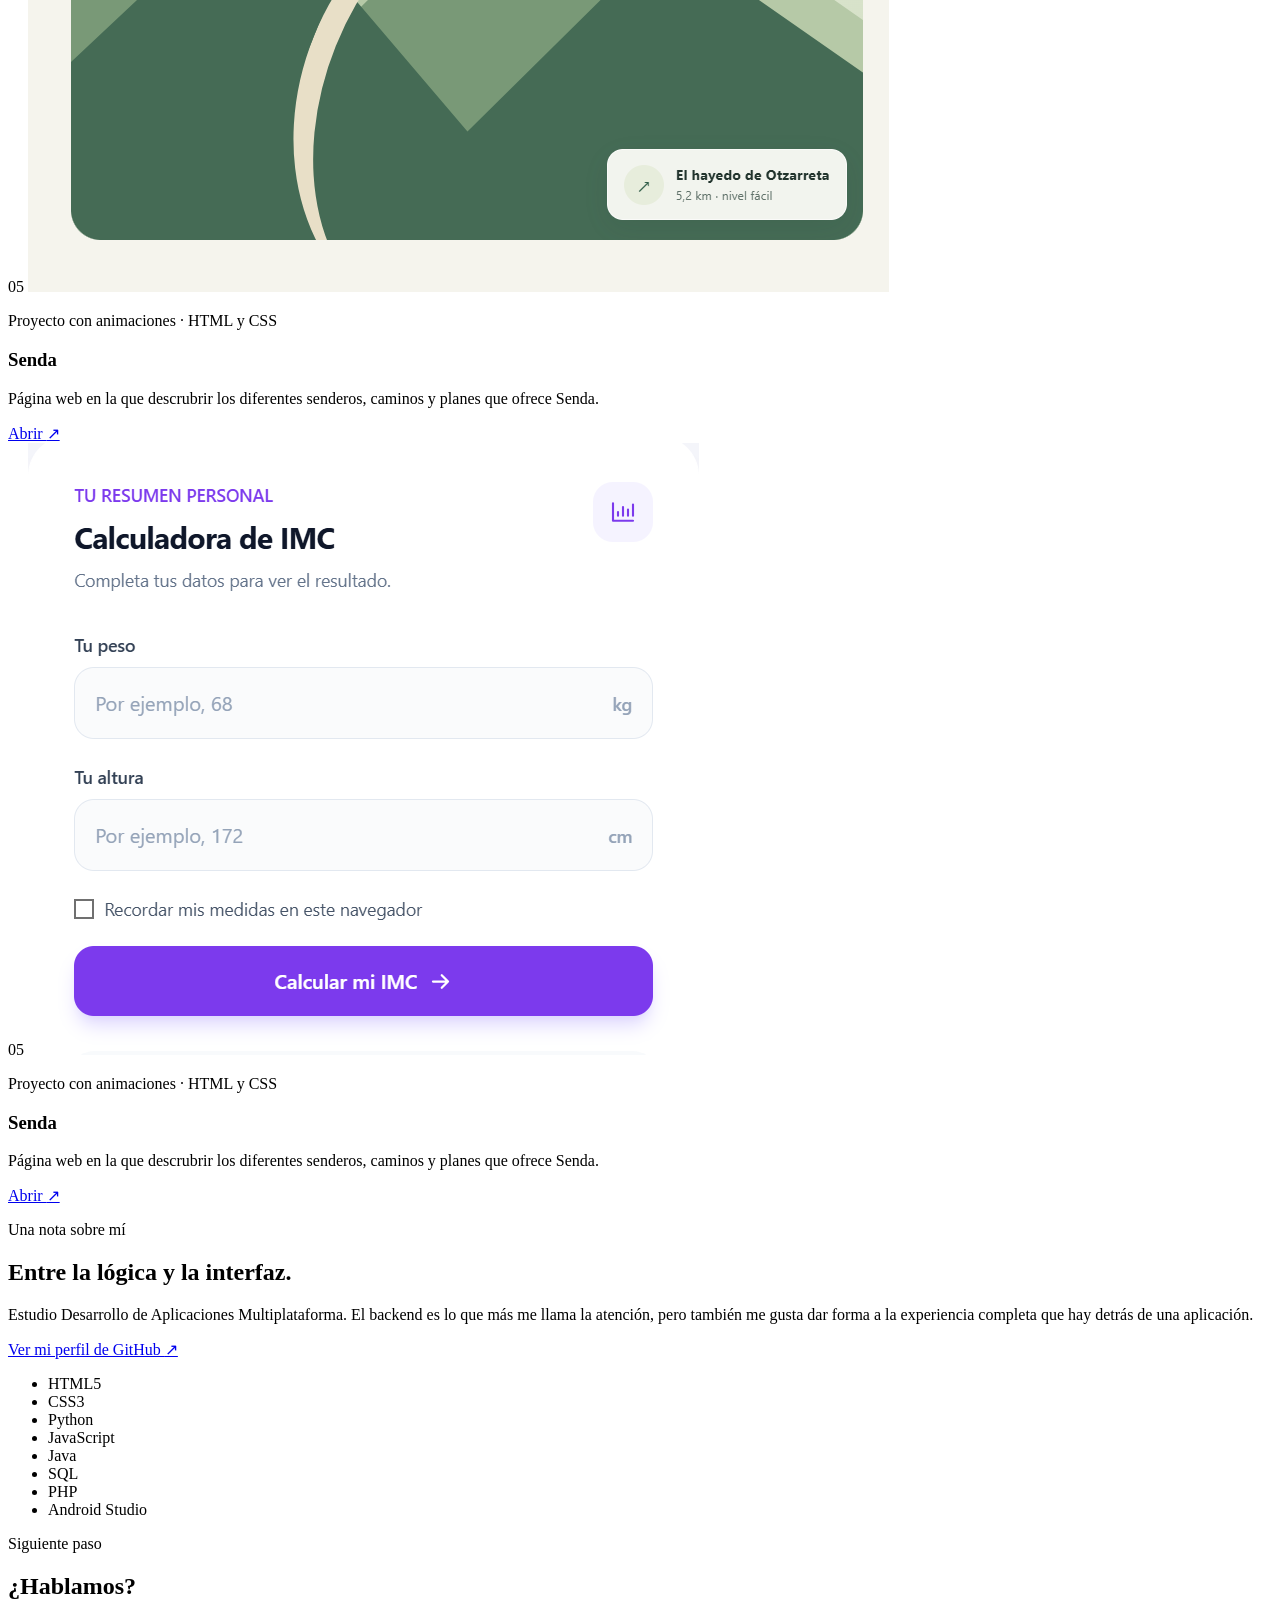
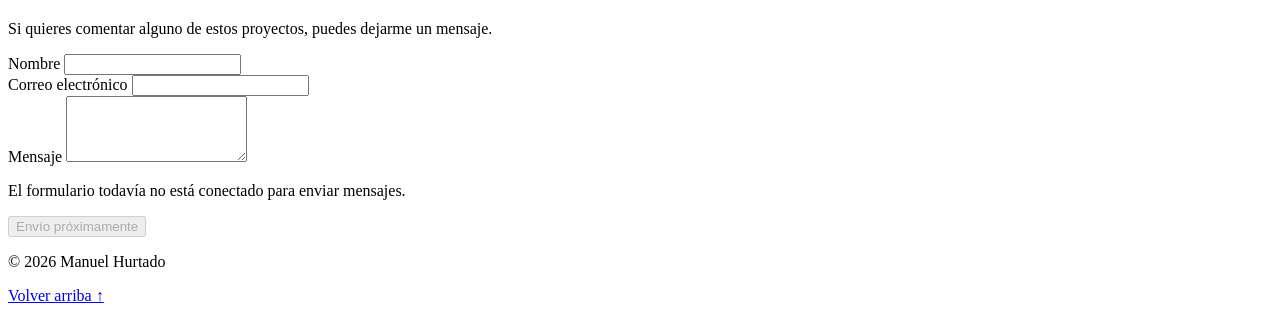
==== commit dbf63779: "feat: añadido el proyecto de la calculadora de IMC y su captura" ====
--- a/index.html
+++ b/index.html
@@ -158,6 +158,21 @@
                         Abrir <span aria-hidden="true" class="text-[#ff4969]">↗</span>
                     </a>
                 </article>
+
+                <article class="group grid gap-5 border-b border-white/15 py-7 sm:grid-cols-[120px_1fr_1.2fr_auto] sm:items-center sm:gap-7">
+                    <span class="text-4xl font-black tracking-tight text-[#dc143c]/80">05</span>
+                    <a href="https://manuelhurtadomontllor.github.io/CalculadoraIMC" class="relative block aspect-[4/3] overflow-hidden bg-[#f4f3ec] sm:aspect-square" aria-label="Abrir el sitio web de Senda">
+                        <img src="proyectos/calcu/CalculadoraIMC.png" alt="Vista de inicio del sitio web de Senda" class="h-full w-full object-contain" loading="lazy">
+                    </a>
+                    <div>
+                        <p class="text-xs font-semibold uppercase tracking-[0.18em] text-[#ff4969]">Proyecto con animaciones · HTML y CSS</p>
+                        <h3 class="mt-2 text-xl font-bold text-white sm:text-2xl">Senda</h3>
+                        <p class="mt-2 text-sm leading-6 text-slate-400">Página web en la que descrubrir los diferentes senderos, caminos y planes que ofrece Senda.</p>
+                    </div>
+                    <a href="https://manuelhurtadomontllor.github.io/CalculadoraIMC" class="inline-flex w-fit items-center gap-2 text-sm font-semibold text-white transition hover:text-[#ff4969]">
+                        Abrir <span aria-hidden="true" class="text-[#ff4969]">↗</span>
+                    </a>
+                </article>
             </div>
         </section>
 
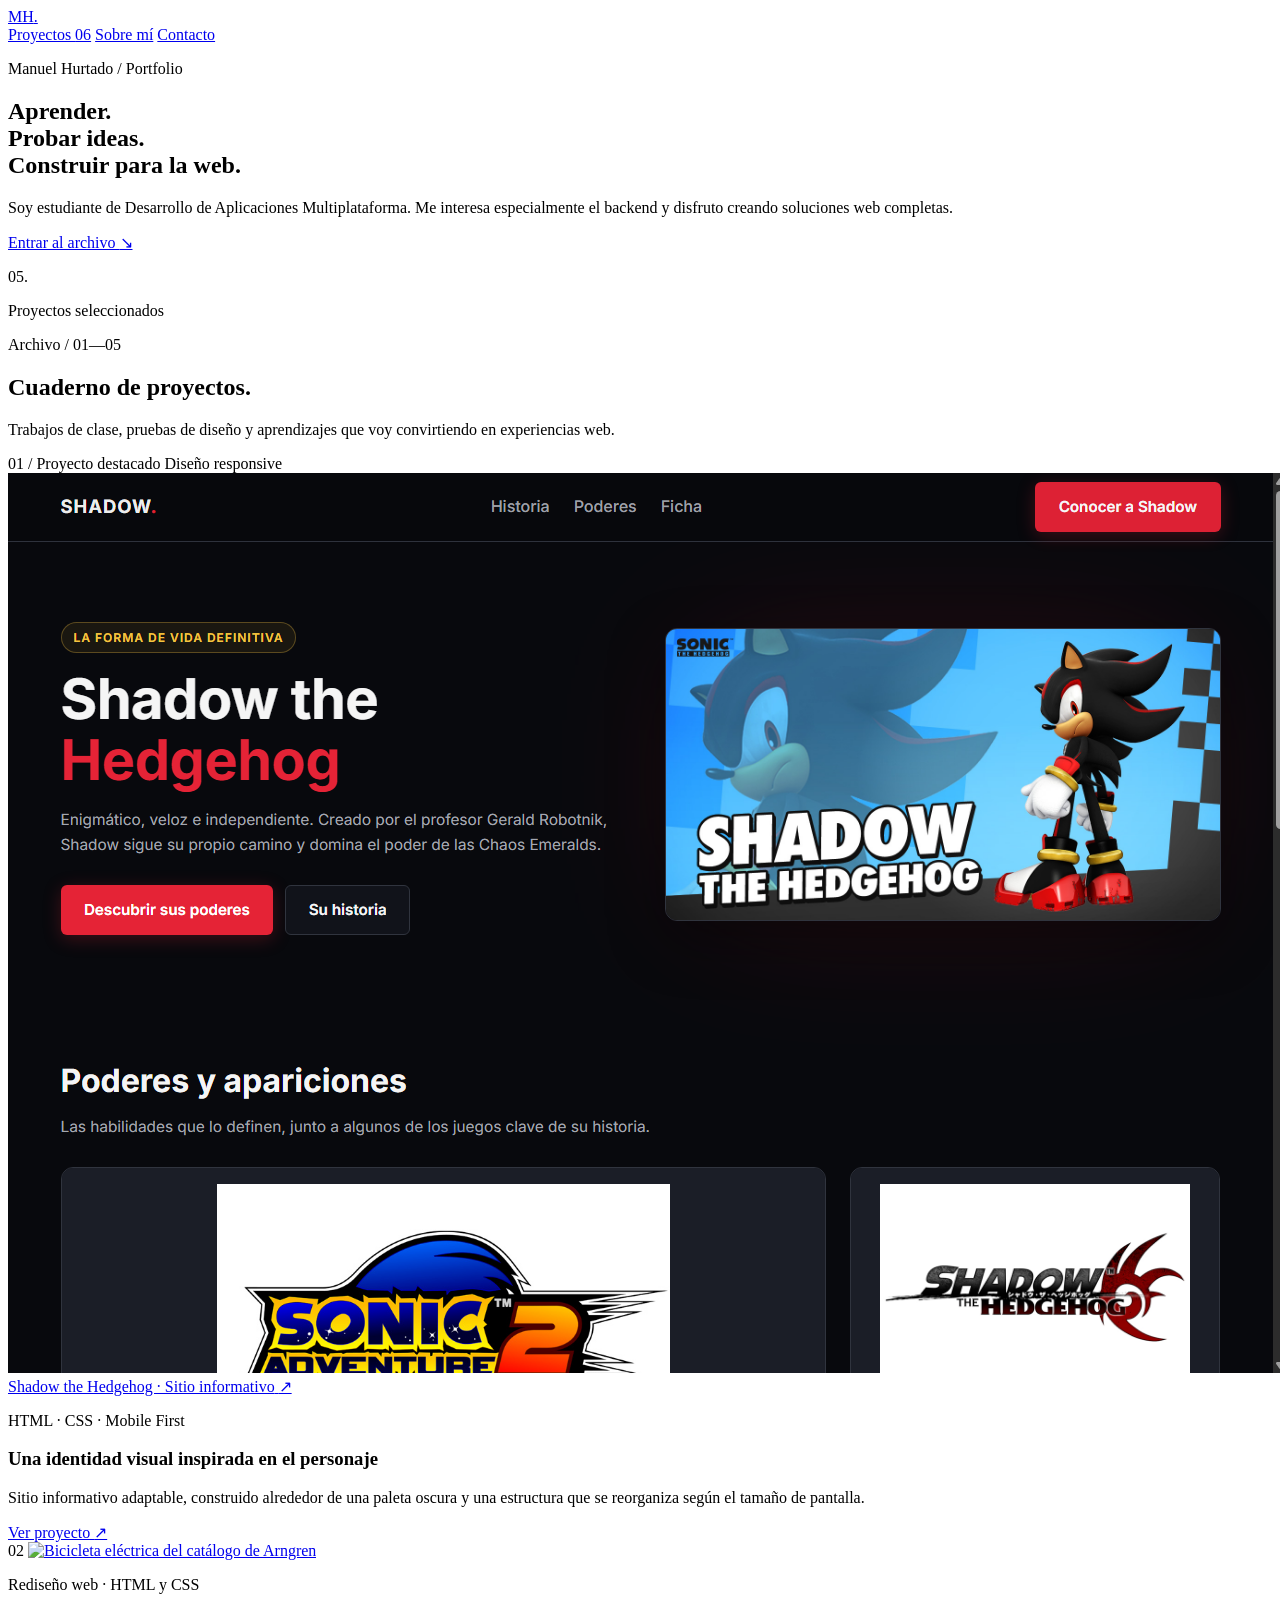
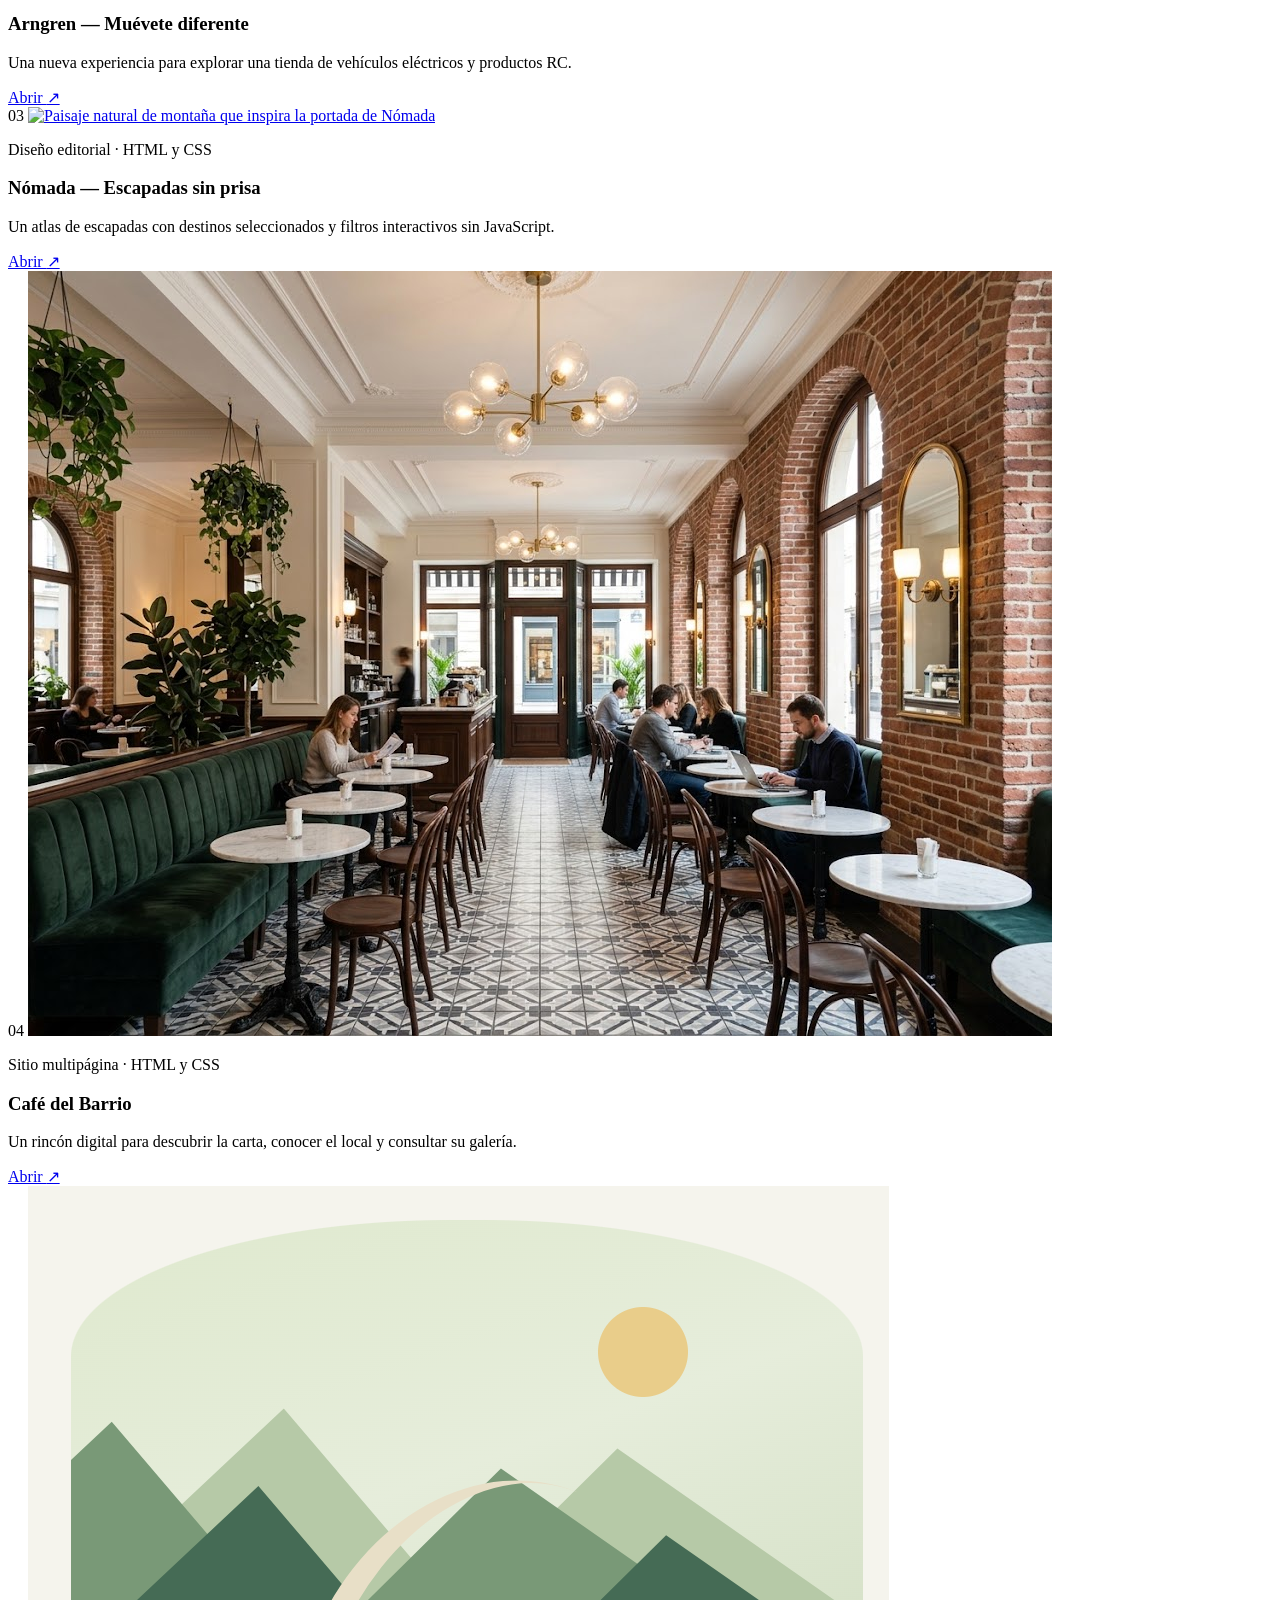
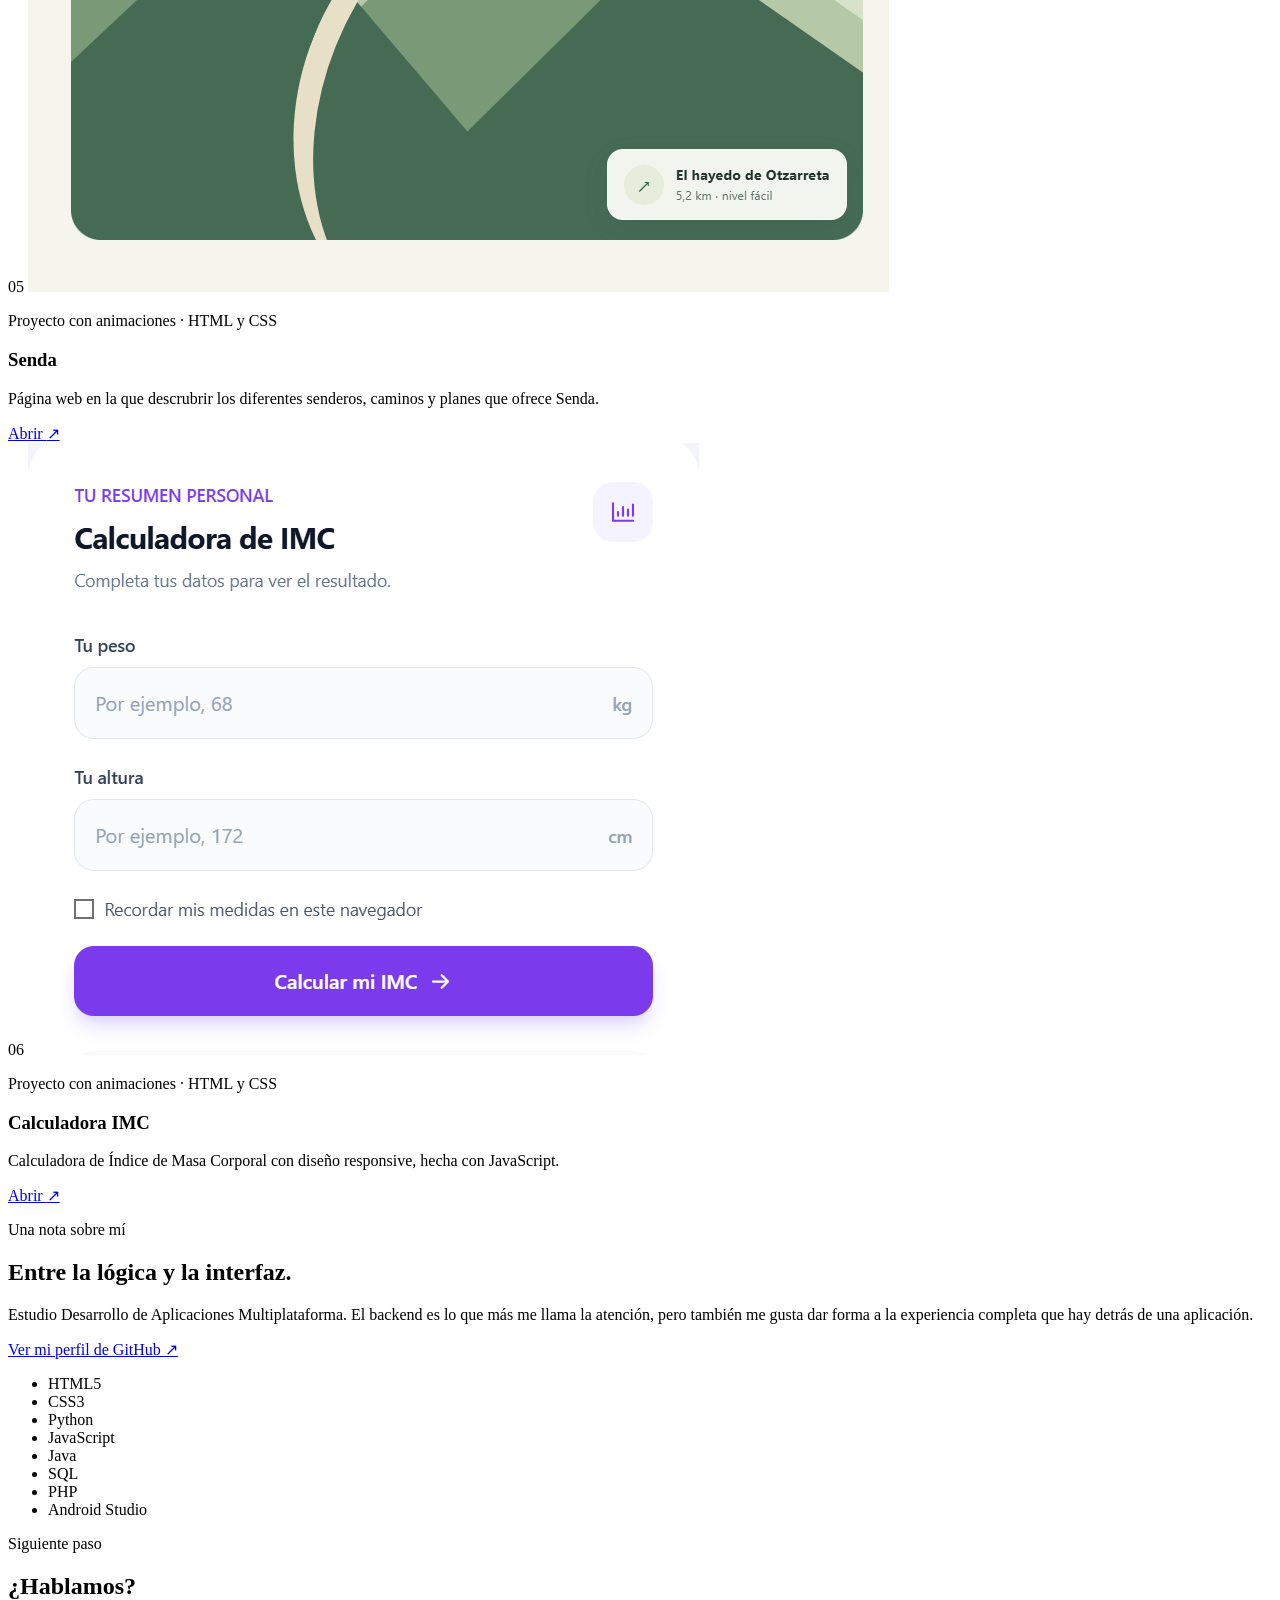
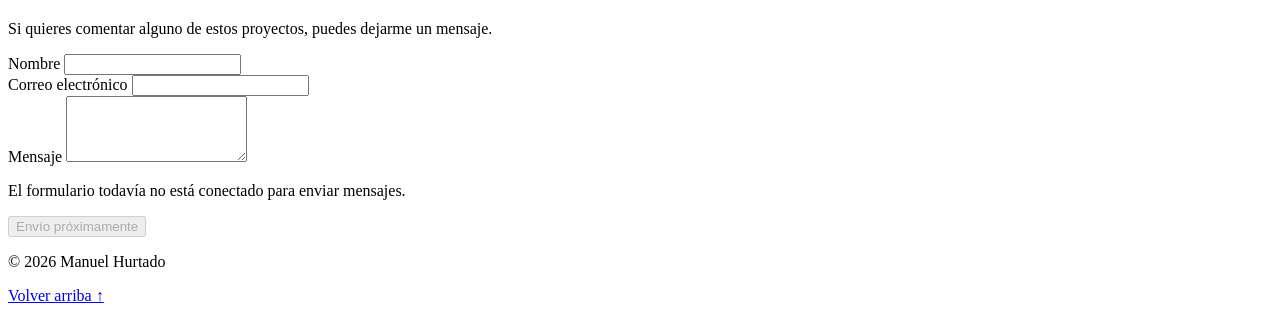
==== commit 4675bb3b: "fix: correjida la decripcion y el nombre de la calculadora de imc" ====
--- a/index.html
+++ b/index.html
@@ -29,7 +29,7 @@
         <nav class="mx-auto flex max-w-6xl items-center justify-between px-6 py-5" aria-label="Navegación principal">
             <a href="#inicio" class="text-lg font-black tracking-tight text-white">MH<span class="text-[#dc143c]">.</span></a>
             <div class="flex gap-4 text-xs font-medium text-slate-300 sm:gap-8 sm:text-sm">
-                <a href="#proyectos" class="transition hover:text-[#ff4969]">Proyectos <span class="text-[#ff4969]">05</span></a>
+                <a href="#proyectos" class="transition hover:text-[#ff4969]">Proyectos <span class="text-[#ff4969]">06</span></a>
                 <a href="#sobre-mi" class="transition hover:text-[#ff4969]">Sobre mí</a>
                 <a href="#contacto" class="transition hover:text-[#ff4969]">Contacto</a>
             </div>
@@ -160,14 +160,14 @@
                 </article>
 
                 <article class="group grid gap-5 border-b border-white/15 py-7 sm:grid-cols-[120px_1fr_1.2fr_auto] sm:items-center sm:gap-7">
-                    <span class="text-4xl font-black tracking-tight text-[#dc143c]/80">05</span>
+                    <span class="text-4xl font-black tracking-tight text-[#dc143c]/80">06</span>
                     <a href="https://manuelhurtadomontllor.github.io/CalculadoraIMC" class="relative block aspect-[4/3] overflow-hidden bg-[#f4f3ec] sm:aspect-square" aria-label="Abrir el sitio web de Senda">
                         <img src="proyectos/calcu/CalculadoraIMC.png" alt="Vista de inicio del sitio web de Senda" class="h-full w-full object-contain" loading="lazy">
                     </a>
                     <div>
                         <p class="text-xs font-semibold uppercase tracking-[0.18em] text-[#ff4969]">Proyecto con animaciones · HTML y CSS</p>
-                        <h3 class="mt-2 text-xl font-bold text-white sm:text-2xl">Senda</h3>
-                        <p class="mt-2 text-sm leading-6 text-slate-400">Página web en la que descrubrir los diferentes senderos, caminos y planes que ofrece Senda.</p>
+                        <h3 class="mt-2 text-xl font-bold text-white sm:text-2xl">Calculadora IMC</h3>
+                        <p class="mt-2 text-sm leading-6 text-slate-400">Calculadora de Índice de Masa Corporal con diseño responsive, hecha con JavaScript.</p>
                     </div>
                     <a href="https://manuelhurtadomontllor.github.io/CalculadoraIMC" class="inline-flex w-fit items-center gap-2 text-sm font-semibold text-white transition hover:text-[#ff4969]">
                         Abrir <span aria-hidden="true" class="text-[#ff4969]">↗</span>
